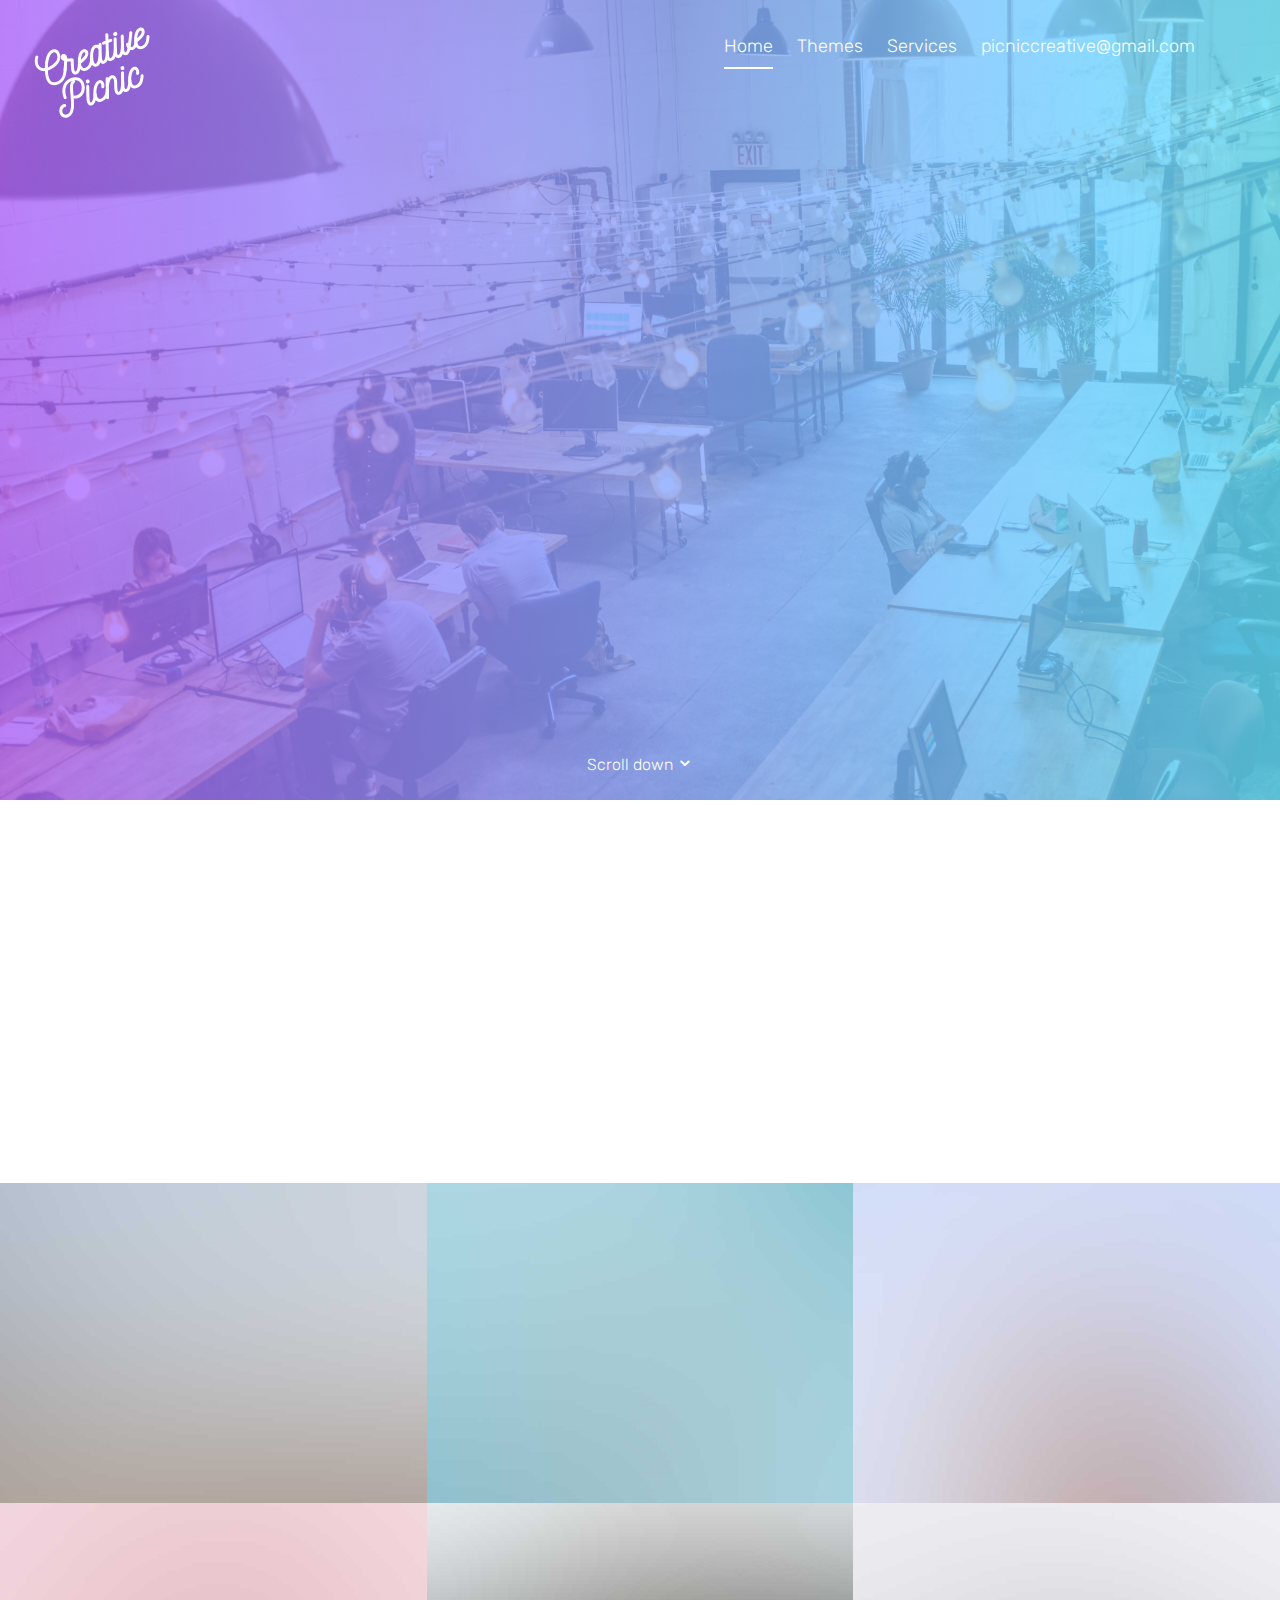
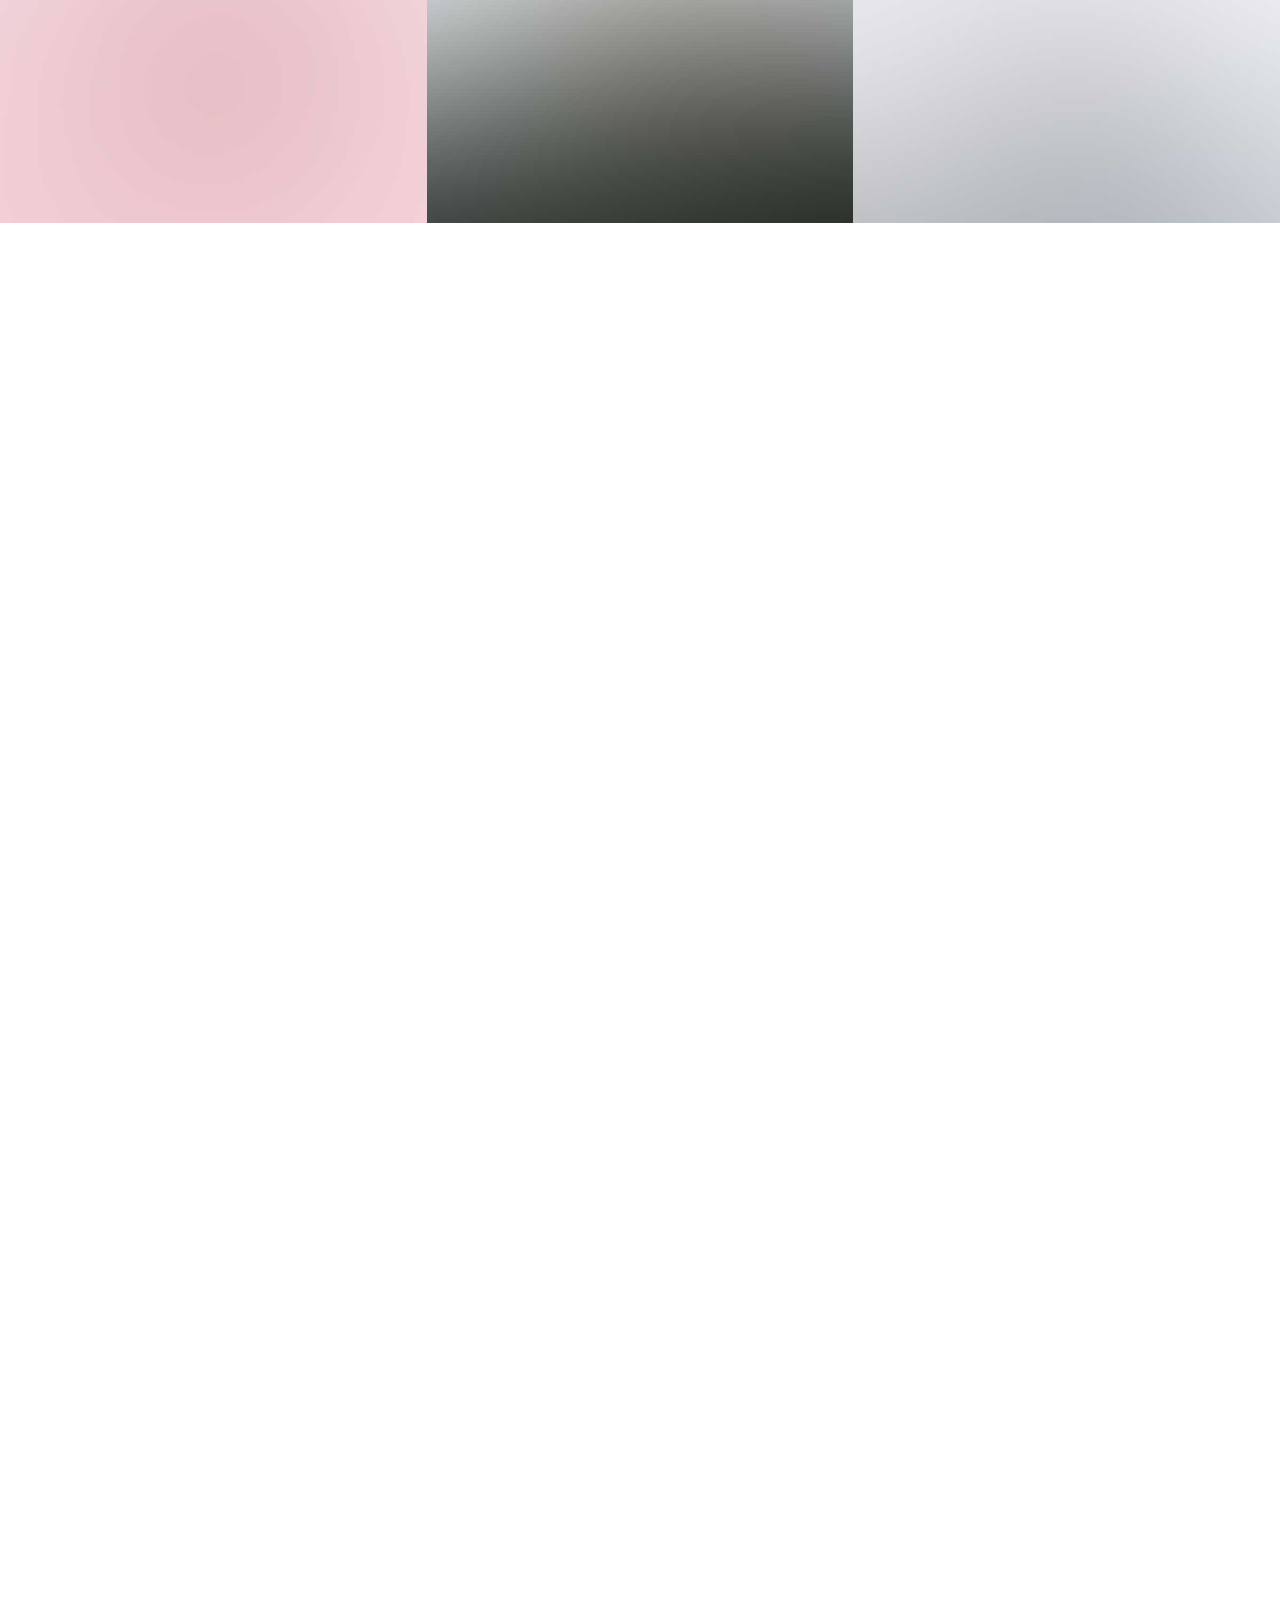
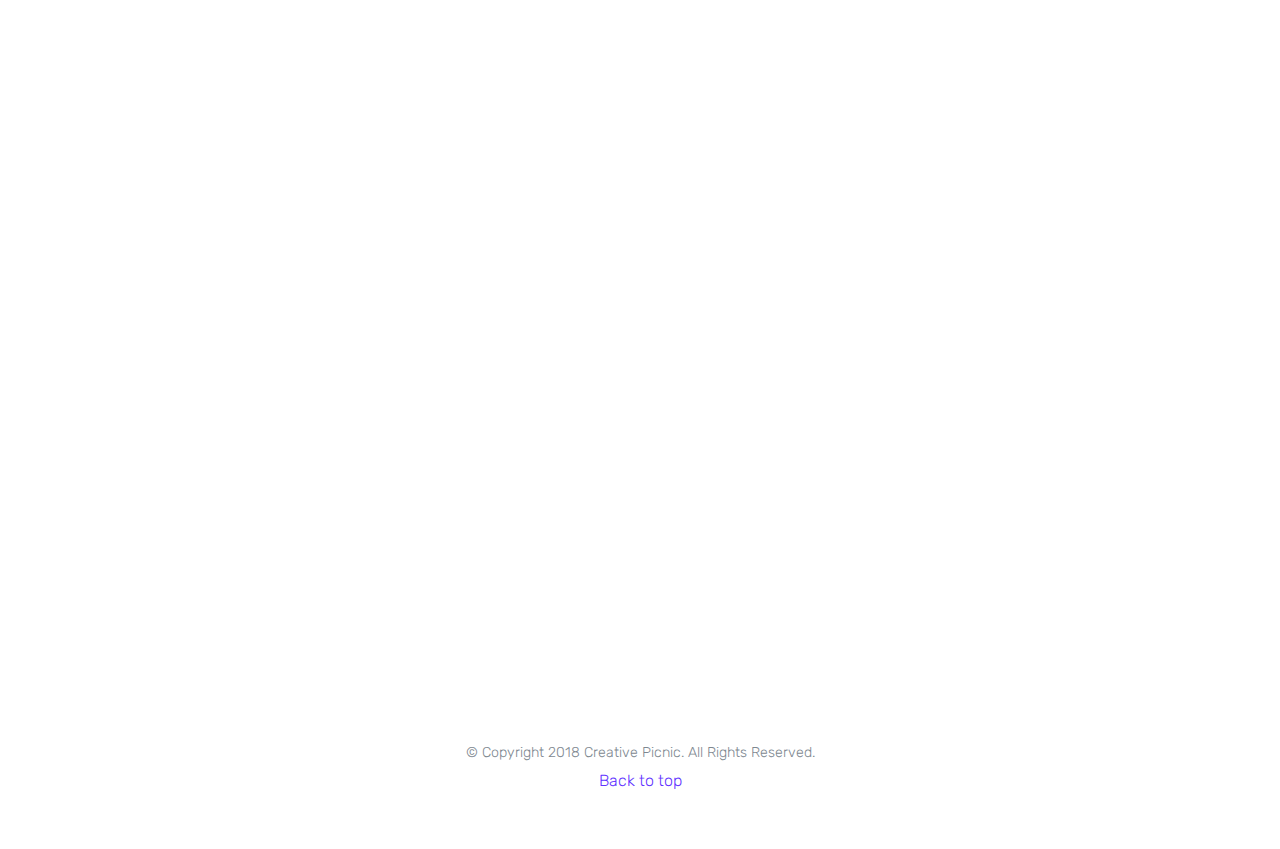
==== index.html @ 7e9cdcc3 "Creative Picnic" ====
<!DOCTYPE html>
<html lang="en">
  <head>
    <meta charset="utf-8">
    <meta name="viewport" content="width=device-width, initial-scale=1">
    <title>Creative Picnic</title>
    <meta name="description" content="Free Bootstrap Theme by uicookies.com">
    <meta name="keywords" content="free website templates, free bootstrap themes, free template, free bootstrap, free website template">
    
    <link href="https://fonts.googleapis.com/css?family=Rubik:300,400,500" rel="stylesheet"> 
    <link rel="stylesheet" href="css/styles-merged.css">
    <link rel="stylesheet" href="css/style.css">
    <link rel="stylesheet" href="css/custom.css">

    <!--[if lt IE 9]>
      <script src="js/vendor/html5shiv.min.js"></script>
      <script src="js/vendor/respond.min.js"></script>
    <![endif]-->
  </head>
  <body>

  <!-- START: header -->
  <header role="banner" class="probootstrap-header">
    <div class="container-fluid">
        <a href="index.html"><img src="img/CreativePicnic.svg" alt="Creative Picnic Logo" class="logo"></a>
        
        <a href="#" class="probootstrap-burger-menu visible-xs" ><i>Menu</i></a>
        <div class="mobile-menu-overlay"></div>

        <nav role="navigation" class="probootstrap-nav hidden-xs">
          <ul class="probootstrap-main-nav">
            <li class="active"><a href="index.html">Home</a></li>
            <li><a href="index.html#next-section">Themes</a></li>
            <li><a href="index.html#services">Services</a></li>
            <li><a href="index.html#contact">picniccreative@gmail.com</a></li>
          </ul>
          <div class="extra-text visible-xs">
            <a href="#" class="probootstrap-burger-menu"><i>Menu</i></a>
            <!--<h5>Social</h5>
            <ul class="social-buttons">
              <li><a href="#"><i class="icon-twitter"></i></a></li>
              <li><a href="#"><i class="icon-facebook"></i></a></li>
              <li><a href="#"><i class="icon-instagram2"></i></a></li>
            </ul>-->
            <p><small>&copy; Copyright 2018 Creative Picnic. All Rights Reserved.</small></p>
          </div>
        </nav>
    </div>
  </header>
  <!-- END: header -->
  
  <!-- START: section -->
  <section class="probootstrap-intro" style="background-image: url(img/hero_bg_2.jpg);" data-stellar-background-ratio="0.5">
    <div class="container-fluid">
      <div class="row">
        <div class="col-md-7 probootstrap-intro-text">
          <h1 class="probootstrap-animate">Super affordable and modern websites starting at $300!</h1>
          <div class="probootstrap-subtitle probootstrap-animate">
            <h2>Just choose your theme, send us the words and images you would like to use and we will have your website ready to be hosted in 48 hours.</h2>
          </div>
        </div>
      </div>
    </div>
    <a class="probootstrap-scroll-down js-next" href="#next-section">Scroll down <i class="icon-chevron-down"></i></a>
  </section>
  <!-- END: section -->
  

  <section id="next-section">
    <div class="container-fluid">
      <div class="row">
        <div class="col-md-8 col-md-offset-2 section-heading mb100 mt100 text-center probootstrap-animate">
          <h2>Choose from these themes and many, many more!</h2>
          <p class="lead">If nothing here does the trick, let us know and we will find the solution that works best for your business! If you require an e-commerce website, we can do that too! Prices start at $1000.</p>
        </div>
      </div>
      <div class="row probootstrap-gutter0">
        <div class="col-md-4 col-sm-6">
          <a href="portfolio-single.html" class="probootstrap-hover-overlay">
            <img src="img/img_1.jpg" alt="Image" class="img-responsive">
            <div class="probootstrap-text-overlay">
              <h3>Beautiful Office</h3>
              <p>Website, Photography</p>
            </div>
          </a>
        </div>
        <div class="col-md-4 col-sm-6">
          <a href="portfolio-single.html" class="probootstrap-hover-overlay">
            <img src="img/img_2.jpg" alt="Free Bootstrap Template by uicookies.com" class="img-responsive">
            <div class="probootstrap-text-overlay">
              <h3>Drawning In The Blue Water</h3>
              <p>Website, Photography</p>
            </div>
          </a>
        </div>
        <div class="col-md-4 col-sm-6">
          <a href="portfolio-single.html" class="probootstrap-hover-overlay">
            <img src="img/img_3.jpg" alt="Free Bootstrap Template by uicookies.com" class="img-responsive">
            <div class="probootstrap-text-overlay">
              <h3>Prominent Building</h3>
              <p>Website, Photography</p>
            </div>
          </a>
        </div>
        <div class="col-md-4 col-sm-6">
          <a href="portfolio-single.html" class="probootstrap-hover-overlay">
            <img src="img/img_4.jpg" alt="Free Bootstrap Template by uicookies.com" class="img-responsive">
            <div class="probootstrap-text-overlay">
              <h3>Pink Lips</h3>
              <p>Website, Photography</p>
            </div>
          </a>
        </div>
        <div class="col-md-4 col-sm-6">
          <a href="portfolio-single.html" class="probootstrap-hover-overlay">
            <img src="img/img_5.jpg" alt="Free Bootstrap Template by uicookies.com" class="img-responsive">
            <div class="probootstrap-text-overlay">
              <h3>House With Orange Window</h3>
              <p>Website, Photography</p>
            </div>
          </a>
        </div>
        <div class="col-md-4 col-sm-6">
          <a href="portfolio-single.html" class="probootstrap-hover-overlay">
            <img src="img/img_6.jpg" alt="Free Bootstrap Template by uicookies.com" class="img-responsive">
            <div class="probootstrap-text-overlay">
              <h3>Explorer Guy In The East</h3>
              <p>Website, Photography</p>
            </div>
          </a>
        </div>
        
      </div>
    </div>
  </section>

  <!-- START: section -->
  <section class="probootstrap-section" id="services">
    <div class="container">
      <div class="row">
        <div class="col-lg-12 col-md-12 mb70 section-heading probootstrap-animate">
          <h2>Our Services</h2>
          <p class="lead">At your service are a professional web designer, marketing expert and code developer. Combined we can build anything you need! Our goal is to make the process of getting your startup or existing business online as simple as possible. By working with a designer, we also make sure that everything we make looks good, and functions well! </p>
          <p class="lead">If you need help with your brand, copywriting, stock photography or hosting we can do that too!</p>
          <p class="lead">Here are some packages we offer:</p>
        </div>
      </div>
      <div class="row mb70">
        <div class="col-md-4 probootstrap-animate">
          <div class="probootstrap-box">
              <div class="icon text-center"><i class="icon-tools2"></i></div>
              <h3>Branding</h3>
              <p>We can make you an effective, custom brand identity which you can use anywhere from your website, to print materials. Your brand identity will include a logo, ideal font usage and an engaging colour palette. We can also source on brand stock photos.</p>
              <ul class="text-left with-icon colored">
                <li><i class="icon-radio-checked"></i> <span>Custom Logo</span></li>
                <li><i class="icon-radio-checked"></i> <span>Suitable Font</span></li>
                <li><i class="icon-radio-checked"></i> <span>Sourced Photography</span></li>
              </ul>
          </div>
        </div>
        <div class="col-md-4 probootstrap-animate">
          <div class="probootstrap-box">
              <div class="icon text-center"><i class="icon-desktop"></i></div>
              <h3>Marketing</h3>
              <p>Struggling with what to write to sell your business? We can help! We have an excellent copywriter who will fill in the blanks for you! Just give us a direction, and we will craft SEO friendly, engaging copy that will draw your customers in and grow your business!</p>
              <ul class="text-left with-icon colored">
                <li><i class="icon-radio-checked"></i> <span>Slogans and Catchphrases</span></li>
                <li><i class="icon-radio-checked"></i> <span>Engaging Copy</span></li>
                <li><i class="icon-radio-checked"></i> <span>SEO Friendly</span></li>
              </ul>
          </div>
        </div>
        <div class="col-md-4 probootstrap-animate">
          <div class="probootstrap-box">
              <div class="icon text-center"><i class="icon-lightbulb"></i></div>
              <h3>Social Media</h3>
              <p>The secret to growing your social media presence is consistency. Our package offers a custom number of on brand posts to be used to sell your business and showcase your new website and brand! This package compliments our web and branding packages.</p>
              <ul class="text-left with-icon colored">
                <li><i class="icon-radio-checked"></i> <span>Highly Customizable</span></li>
                <li><i class="icon-radio-checked"></i> <span>Promote Your Business</span></li>
                <li><i class="icon-radio-checked"></i> <span>Account Creation</span></li>
              </ul>
          </div>
        </div>
      </div>
       <div class="row">
        <div class="col-md-10 col-md-offset-1 section-heading mb50 probootstrap-animate">
          <h2>Now what about hosting? </h2>
          <p>In order to put your new website on the internet you need a domain and a host. Your domain is your web address ie. www.fernslandscaping.com. Your host is where your website is parked, ready to be accessed by visitors. <br><br>To keep our prices cheap, we don't offer hosting. Luckily there are tons of cheap options available! Let us know if you need help acquiring a host and we will send you our list of top secret* super cheap hosts! If you don't already have a domain, we can help you get one for around $20/year.<br><br>*just kidding, their not so secret</p>
        </div>
      </div>
       <div class="row">
        <div class="col-md-8 col-md-offset-2 section-heading mb50 mt50 text-center probootstrap-animate" id="contact">
          <h2>Get Started Today!</h2>
          <p class="lead">Email us now and one of our gurus will get back to you to get started on your new web presence today!</p>
        </div>
      </div>
      <div class="row">
        <div class="col-md-4 col-md-offset-4 probootstrap-animate">
          <p class="text-center">
            <a href="#" class="btn btn-primary btn-md btn-block" role="button">picniccreative@gmail.com</a>
          </p>
        </div>
      </div>
    </div>
  </section>
  <!-- END: section -->

  <!-- START: section -->
  <!--<section class="probootstrap-section probootstrap-section-dark">
    <div class="container">
      <div class="row">
        <div class="col-md-8 col-md-offset-2 section-heading mb50 text-center probootstrap-animate">
          <h2>More Benefits</h2>
          <p class="lead">A small river named Duden flows by their place and supplies it with the necessary regelialia. It is a paradisematic country, in which roasted parts of sentences fly into your mouth.</p>
        </div>
      </div>
      <div class="row">
        <div class="col-md-4 col-sm-6 col-xs-12 probootstrap-animate">
          <h3 class="heading-with-icon"><i class="icon-heart2"></i> <span>We bring emotion</span></h3>
          <p>Far far away, behind the word mountains, far from the countries Vokalia and Consonantia, there live the blind texts. Separated they live in Bookmarksgrove right at the coast of the Semantics, a large language ocean.</p>
          <p><a href="#" class="link-with-icon">Learn More <i class=" icon-chevron-right"></i></a></p>
        </div>
        <div class="col-md-4 col-sm-6 col-xs-12 probootstrap-animate">
          <h3 class="heading-with-icon"><i class="icon-rocket"></i> <span>We guide companies</span></h3>
          <p>Far far away, behind the word mountains, far from the countries Vokalia and Consonantia, there live the blind texts. Separated they live in Bookmarksgrove right at the coast of the Semantics, a large language ocean.</p>
          <p><a href="#" class="link-with-icon">Learn More <i class=" icon-chevron-right"></i></a></p>
        </div>
        <div class="clearfix visible-sm-block"></div>
        <div class="col-md-4 col-sm-6 col-xs-12 probootstrap-animate">
          <h3 class="heading-with-icon"><i class="icon-image"></i> <span>We design extraordinary</span></h3>
          <p>Far far away, behind the word mountains, far from the countries Vokalia and Consonantia, there live the blind texts. Separated they live in Bookmarksgrove right at the coast of the Semantics, a large language ocean.</p>
          <p><a href="#" class="link-with-icon">Learn More <i class=" icon-chevron-right"></i></a></p>
        </div>
        <div class="clearfix visible-md-block"></div>
        <div class="col-md-4 col-sm-6 col-xs-12 probootstrap-animate">
          <h3 class="heading-with-icon"><i class="icon-briefcase"></i> <span>We bring emotion</span></h3>
          <p>Far far away, behind the word mountains, far from the countries Vokalia and Consonantia, there live the blind texts. Separated they live in Bookmarksgrove right at the coast of the Semantics, a large language ocean.</p>
          <p><a href="#" class="link-with-icon">Learn More <i class=" icon-chevron-right"></i></a></p>
        </div>
        <div class="clearfix visible-sm-block"></div>
        <div class="col-md-4 col-sm-6 col-xs-12 probootstrap-animate">
          <h3 class="heading-with-icon"><i class="icon-chat"></i> <span>We guide companies</span></h3>
          <p>Far far away, behind the word mountains, far from the countries Vokalia and Consonantia, there live the blind texts. Separated they live in Bookmarksgrove right at the coast of the Semantics, a large language ocean.</p>
          <p><a href="#" class="link-with-icon">Learn More <i class=" icon-chevron-right"></i></a></p>
        </div>
        <div class="col-md-4 col-sm-6 col-xs-12 probootstrap-animate">
          <h3 class="heading-with-icon"><i class="icon-colours"></i> <span>We design extraordinary</span></h3>
          <p>Far far away, behind the word mountains, far from the countries Vokalia and Consonantia, there live the blind texts. Separated they live in Bookmarksgrove right at the coast of the Semantics, a large language ocean.</p>
          <p><a href="#" class="link-with-icon">Learn More <i class=" icon-chevron-right"></i></a></p>
        </div>
        <div class="clearfix visible-sm-block"></div>
      </div>
    </div>
  </section>-->
  <!-- END: section -->
 
  <!-- START: footer -->
  <footer role="contentinfo" class="probootstrap-footer">
    <div class="container">
      <div class="row mt40">
        <div class="col-md-12 text-center">
          <p>
            <small>&copy; Copyright 2018 Creative Picnic. All Rights Reserved.</small><br>
            <a href="#" class="js-backtotop">Back to top</a>
          </p>
        </div>
      </div>
    </div>
  </footer>
  <!-- END: footer -->

  <script src="js/scripts.min.js"></script>
  <script src="js/main.min.js"></script>
  <script src="js/custom.js"></script>

  </body>
</html>
---- css/style.css ----
/*!==============================
 * Theme Name: Format
 * Theme URL: https://probootstrap.com/format-free-website-template-using-bootstrap-for-portfolio
 * Author: ProBootstrap.com
 * Author URL: https://probootstrap.com
 * License: Released for free under the Creative Commons Attribution 3.0 license (probootstrap.com/license)
 */
@font-face {
  font-family: 'icomoon';
  src: url("../fonts/icomoon/icomoon.eot?1z9v6x");
  src: url("../fonts/icomoon/icomoon.eot?1z9v6x#iefix") format("embedded-opentype"), url("../fonts/icomoon/icomoon.ttf?1z9v6x") format("truetype"), url("../fonts/icomoon/icomoon.woff?1z9v6x") format("woff"), url("../fonts/icomoon/icomoon.svg?1z9v6x#icomoon") format("svg");
  font-weight: normal;
  font-style: normal;
}

html {
  overflow-x: hidden;
  font-size: 1em;
}

body {
  background: #ffffff;
  font-size: 16px;
  font-weight: 300;
  font-family: "Rubik", sans-serif;
  line-height: 1.8;
  color: #7e8890;
}

::-moz-selection {
  background: #000000;
  color: #ffffff;
}

::selection {
  background: #000000;
  color: #ffffff;
}

::-moz-selection {
  background: #000000;
  color: #ffffff;
}

h1, h2, .heading-with-icon, h3, h4, .probootstrap-product-tour h5 {
  color: #374252;
  font-family: "Rubik", sans-serif;
  margin: 1.414em 0 0.5em;
  font-weight: inherit;
  line-height: 1.2;
}

h1 {
  margin-top: 0;
  font-size: 1.602em;
}

h2, .heading-with-icon {
  font-size: 1.424em;
}

h3 {
  font-size: 1.266em;
}

h4, .probootstrap-product-tour h5 {
  font-size: 1.125em;
}

small, .font_small {
  font-size: 0.889em;
}

p, ul, ol {
  margin-bottom: 1.3em;
}

a {
  -webkit-transition: .3s all;
  transition: .3s all;
  color: #6233ff;
}

a:hover, a:focus, a:active {
  color: black;
  text-decoration: none;
}

.probootstrap-header {
  padding-top: 30px;
  width: 100%;
  z-index: 4;
  position: absolute;
}

.probootstrap-feature-first {
  position: relative;
  background: #ecedee;
}

.probootstrap-logo {
  float: left;
  color: #ffffff;
  padding-left: 60px;
  font-size: 20px;
  display: block;
  text-transform: uppercase;
  font-weight: 500;
}

.probootstrap-logo:hover, .probootstrap-logo:focus, .probootstrap-logo:active {
  color: #ffffff;
}

@media screen and (max-width: 768px) {
  .probootstrap-logo {
    padding-left: 0px;
  }
}

.probootstrap-nav {
  padding-right: 60px;
  float: right;
}

.probootstrap-mobile-menu-active .probootstrap-nav {
  position: fixed;
  display: block !important;
  overflow-y: auto;
  top: 0;
  right: 0;
  bottom: 0;
  padding-right: 0;
  z-index: 9991100;
  height: 100vh;
  width: 300px;
  background: #000000;
  padding: 40px;
  -webkit-transition: .3s all ease-out;
  transition: .3s all ease-out;
  -webkit-transform: translateX(300px);
  transform: translateX(300px);
}

.probootstrap-mobile-menu-active .probootstrap-nav .extra-text {
  display: block;
  float: left;
  clear: both;
  margin-top: 30px;
  color: #ffffff;
}

.probootstrap-mobile-menu-active .probootstrap-nav .extra-text .social-buttons {
  padding: 0;
  margin: 0 0 20px 0;
}

.probootstrap-mobile-menu-active .probootstrap-nav .extra-text .social-buttons li {
  display: inline-block;
  *display: inline;
  zoom: 1;
  padding: 0;
  margin: 0;
}

.probootstrap-mobile-menu-active .probootstrap-nav .extra-text .social-buttons li a {
  color: #ffffff;
  padding: 10px;
}

.probootstrap-mobile-menu-active .probootstrap-nav .extra-text .social-buttons li:first-child a {
  padding-left: 0;
}

.probootstrap-mobile-menu-active .probootstrap-nav .extra-text h5 {
  text-transform: uppercase;
  letter-spacing: .1em;
  color: rgba(255, 255, 255, 0.5);
}

.probootstrap-mobile-menu-active.show .probootstrap-nav {
  -webkit-transform: translateX(0px);
  transform: translateX(0px);
}

.probootstrap-main-nav {
  float: right;
  margin: 0;
  padding: 0;
}

.probootstrap-mobile-menu-active .probootstrap-main-nav {
  float: left;
  margin-top: 40px;
  width: 100%;
}

.probootstrap-main-nav li {
  margin: 0;
  padding: 0 10px;
  list-style: none;
  display: inline;
  font-size: 18px;
}

.probootstrap-mobile-menu-active .probootstrap-main-nav li {
  margin-bottom: 10px;
  display: block;
}

.probootstrap-main-nav li a {
  padding: 10px 0;
  color: #ffffff;
  border-bottom: 2px solid transparent;
}

.probootstrap-mobile-menu-active .probootstrap-main-nav li a {
  margin-bottom: 10px;
  padding: 5px 0;
  display: block;
}

.probootstrap-main-nav li a:hover {
  border-bottom: 2px solid #ffffff;
}

.probootstrap-main-nav li.probootstrap-cta {
  margin-left: 20px;
}

.probootstrap-main-nav li.probootstrap-cta a {
  border: 2px solid #ffffff;
  padding-right: 20px;
  padding-left: 20px;
  border-radius: 4px;
}

.probootstrap-main-nav li.probootstrap-cta a:hover {
  background: #ffffff;
  color: #6233ff;
}

.probootstrap-mobile-menu-active .probootstrap-main-nav li.probootstrap-cta {
  margin-left: 0px;
  margin-top: 20px;
}

.probootstrap-mobile-menu-active .probootstrap-main-nav li.probootstrap-cta a {
  padding-top: 2px;
  padding-bottom: 2px;
}

.probootstrap-main-nav li.active a {
  border-bottom: 2px solid #ffffff;
}

.probootstrap-main-nav li.active a:hover {
  border-bottom: 2px solid #ffffff;
}

.probootstrap-mobile-menu-active .probootstrap-main-nav li {
  display: block;
}

.mobile-menu-overlay {
  z-index: 1099;
  position: fixed;
  top: 0;
  bottom: 0;
  left: 0;
  right: 0;
  width: 100vw;
  height: 100vh;
  background: rgba(0, 0, 0, 0.3);
  opacity: 0;
  visibility: hidden;
  -webkit-transition: .3s all ease-out;
  transition: .3s all ease-out;
}

.probootstrap-mobile-menu-active.show .mobile-menu-overlay {
  opacity: 1;
  visibility: visible;
}

.probootstrap-intro {
  background-size: cover;
  background-repeat: no-repeat;
  position: relative;
  top: 0;
  height: 800px;
  overflow: hidden;
}

.probootstrap-intro .probootstrap-scroll-down {
  position: absolute;
  z-index: 1;
  left: 50%;
  -webkit-transform: translateX(-50%);
  transform: translateX(-50%);
  -webkit-transition: .9s all ease-out;
  transition: .9s all ease-out;
  bottom: 20px;
  color: #ffffff;
  opacity: 1;
  visibility: visible;
}

.probootstrap-intro .probootstrap-scroll-down.probootstrap-sleep {
  bottom: -50px;
  opacity: 0;
  visibility: hidden;
}

.probootstrap-intro .probootstrap-intro-text {
  margin-top: 200px;
  padding-left: 60px;
  padding-right: 60px;
}

@media screen and (max-width: 768px) {
  .probootstrap-intro .probootstrap-intro-text {
    height: inherit !important;
    margin-top: inherit !important;
    padding-left: 15px;
    padding-right: 15px;
  }
}

@media screen and (max-width: 768px) {
  .probootstrap-intro {
    height: inherit !important;
    padding-top: 7em;
    padding-bottom: 7em;
  }
}

.probootstrap-intro:before {
  z-index: 1;
  position: absolute;
  top: 0;
  left: 0;
  right: 0;
  bottom: 0;
  content: "";
  background: #B066FE;
  background: -webkit-gradient(left top, right top, color-stop(0%, #B066FE), color-stop(100%, #63E2FF));
  background: -webkit-gradient(linear, left top, right top, from(#B066FE), to(#63E2FF));
  background: linear-gradient(to right, #B066FE 0%, #63E2FF 100%);
  filter: progid:DXImageTransform.Microsoft.gradient( startColorstr=$firstcolor, endColorstr=$secondcolor, GradientType=1 );
  opacity: .8;
}

.probootstrap-intro > .container-fluid, .probootstrap-intro > .container {
  position: relative;
  z-index: 3;
}

@media screen and (max-width: 768px) {
  .probootstrap-intro {
    padding: 7em 0 7em 0;
  }
}

.probootstrap-intro h1 {
  font-size: 67px;
  color: #ffffff;
  font-weight: 300;
  line-height: 1.15;
}

@media screen and (max-width: 768px) {
  .probootstrap-intro h1 {
    font-size: 36px;
  }
}

.probootstrap-intro .probootstrap-subtitle {
  max-width: 700px;
}

.probootstrap-intro .probootstrap-subtitle h2, .probootstrap-intro .probootstrap-subtitle .heading-with-icon {
  line-height: 1.55;
  color: rgba(255, 255, 255, 0.9);
  font-weight: 300;
}

.probootstrap-intro .probootstrap-subtitle h2 a, .probootstrap-intro .probootstrap-subtitle .heading-with-icon a {
  color: white;
}

.probootstrap-intro .probootstrap-subtitle h2 a:hover, .probootstrap-intro .probootstrap-subtitle .heading-with-icon a:hover {
  color: rgba(255, 255, 255, 0.7);
}

.probootstrap-intro .watch-intro {
  font-size: 23px;
  font-weight: 300;
  color: #ffffff;
}

.probootstrap-intro .watch-intro a {
  color: #ffffff;
}

.probootstrap-intro .watch-intro a i {
  position: relative;
  top: 2px;
  -webkit-transition: .3s all;
  transition: .3s all;
}

.probootstrap-intro .watch-intro a:hover i {
  margin-left: 20px;
}

.probootstrap-burger-menu {
  display: inline-block;
  width: 18px;
  height: 18px;
  cursor: pointer;
  text-decoration: none;
  position: relative;
}

.probootstrap-burger-menu i {
  position: relative;
  display: inline-block;
  width: 18px;
  height: 2px;
  color: #ffffff;
  font: bold 14px/.4 Helvetica, arial;
  text-transform: uppercase;
  text-indent: -55px;
  background: #ffffff;
  -webkit-transition: all .2s ease-out;
  transition: all .2s ease-out;
}

.probootstrap-burger-menu i::before, .probootstrap-burger-menu i::after {
  content: '';
  width: 18px;
  height: 2px;
  background: #ffffff;
  position: absolute;
  left: 0;
  -webkit-transition: all .2s ease-out;
  transition: all .2s ease-out;
}

.probootstrap-burger-menu i::before {
  top: -7px;
}

.probootstrap-burger-menu i::after {
  bottom: -7px;
}

.probootstrap-burger-menu:hover i::before {
  top: -10px;
}

.probootstrap-burger-menu:hover i::after {
  bottom: -10px;
}

.probootstrap-burger-menu.active i {
  background: transparent;
}

.probootstrap-burger-menu.active i::before {
  top: 0;
  -webkit-transform: rotateZ(45deg);
  transform: rotateZ(45deg);
}

.probootstrap-burger-menu.active i::after {
  bottom: 0;
  -webkit-transform: rotateZ(-45deg);
  transform: rotateZ(-45deg);
}

.probootstrap-burger-menu {
  position: absolute;
  top: 30px;
  right: 20px;
}

.btn {
  border: none;
  border-radius: 4px;
  padding-top: 10px;
  padding-bottom: 10px;
  padding-left: 30px;
  padding-right: 30px;
  font-size: 18px;
}

.btn:active {
  -webkit-transition: .2s all;
  transition: .2s all;
  -webkit-transform: scale(0.95);
  transform: scale(0.95);
  -webkit-box-shadow: none;
  box-shadow: none;
}

.btn.btn-lg {
  line-height: 1.5;
  padding-top: 20px;
  padding-bottom: 20px;
}

.btn.btn-primary {
  border: 1px solid #6233ff;
  background: #6233ff;
  color: #ffffff;
}

.btn.btn-primary:hover, .btn.btn-primary:active, .btn.btn-primary:focus {
  background: #191970;
  color: #ffffff;
  border: 1px solid #191970;
}

.btn.btn-primary:focus, .btn.btn-primary:active {
  outline: none;
  border: 1px solid #000000;
}

.btn.btn-ghost {
  background: transparent;
  border: 1px solid #6233ff;
  color: #6233ff;
}

.btn.btn-ghost:hover {
  background: #6233ff;
  color: #6233ff;
}

.btn.btn-ghost:focus, .btn.btn-ghost:active {
  outline: none;
  background: transparent;
  color: #6233ff;
  border: 1px solid #6233ff;
}

.btn.btn-ghost.btn-ghost-white {
  background: transparent;
  border: 1px solid #ffffff;
  color: #ffffff;
}

.btn.btn-ghost.btn-ghost-white:hover {
  background: #ffffff;
  color: #6233ff;
}

.btn.btn-ghost.btn-ghost-white:focus, .btn.btn-ghost.btn-ghost-white:active {
  outline: none;
  background: #ffffff;
  color: #6233ff;
  border: 1px solid #ffffff;
}

.btn.btn-black {
  background: #000000;
  color: #ffffff;
  border: 1px solid #000000;
}

.btn.btn-black:hover {
  background: #000000;
  color: #ffffff;
  border: 1px solid #000000;
}

.btn.btn-black:focus, .btn.btn-black:active {
  outline: none;
  background: #000000;
  color: #ffffff;
  border: 1px solid #000000;
}

.probootstrap-section {
  padding: 7em 0 7em 0;
  position: relative;
  z-index: 2;
}

.probootstrap-section.probootstrap-section-sm {
  padding: 3em 0;
}

.probootstrap-section.probootstrap-border-top {
  border-top: 1px solid rgba(0, 0, 0, 0.1);
}

.probootstrap-section.probootstrap-border-bottom {
  border-bottom: 1px solid rgba(0, 0, 0, 0.1);
}

.probootstrap-section > .container.probootstrap-border-top {
  padding-top: 50px;
  border-top: 1px solid rgba(0, 0, 0, 0.1);
}

.probootstrap-section.probootstrap-section-colored, .probootstrap-section.probootstrap-section-dark {
  background: #B066FE;
  background: #63E2FF;
  background: -webkit-gradient(left top, right top, color-stop(0%, #63E2FF), color-stop(100%, #B066FE));
  background: -webkit-gradient(linear, left top, right top, from(#63E2FF), to(#B066FE));
  background: linear-gradient(to right, #63E2FF 0%, #B066FE 100%);
  filter: progid:DXImageTransform.Microsoft.gradient( startColorstr=$firstcolor, endColorstr=$secondcolor, GradientType=1 );
}

.probootstrap-section.probootstrap-section-colored .section-heading h2, .probootstrap-section.probootstrap-section-colored .section-heading .heading-with-icon, .probootstrap-section.probootstrap-section-dark .section-heading h2, .probootstrap-section.probootstrap-section-dark .section-heading .heading-with-icon {
  color: white;
}

.probootstrap-section.probootstrap-section-colored .section-heading p, .probootstrap-section.probootstrap-section-dark .section-heading p {
  color: rgba(255, 255, 255, 0.6);
}

.probootstrap-section.probootstrap-section-colored .heading-with-icon, .probootstrap-section.probootstrap-section-dark .heading-with-icon {
  color: #6233ff;
}

.probootstrap-section.probootstrap-section-colored .heading-with-icon i, .probootstrap-section.probootstrap-section-dark .heading-with-icon i {
  color: #6233ff;
}

.probootstrap-section.probootstrap-section-colored p, .probootstrap-section.probootstrap-section-dark p {
  color: white;
}

.probootstrap-section.probootstrap-section-dark {
  background: whitesmoke;
  color: black;
}

.probootstrap-section.probootstrap-section-dark .section-heading h2, .probootstrap-section.probootstrap-section-dark .section-heading .heading-with-icon {
  color: black;
}

.probootstrap-section.probootstrap-section-dark .section-heading p {
  color: rgba(0, 0, 0, 0.6);
}

.probootstrap-section.probootstrap-section-dark p {
  color: rgba(0, 0, 0, 0.6);
}

.probootstrap-section.probootstrap-bg-white {
  background: #ffffff;
}

@media screen and (max-width: 768px) {
  .probootstrap-section {
    padding: 3em 0;
  }
}

.probootstrap-section.probootstrap-bg {
  background-size: cover;
  background-repeat: no-repeat;
}

.probootstrap-section.probootstrap-bg:before {
  position: absolute;
  content: "";
  background: rgba(0, 0, 0, 0.4);
  top: 0;
  left: 0;
  right: 0;
  bottom: 0;
}

.probootstrap-product-tour h5 {
  color: #6233ff;
  margin-bottom: 0;
}

.probootstrap-half {
  display: -webkit-box;
  display: -ms-flexbox;
  display: flex;
  -ms-flex-wrap: wrap;
  flex-wrap: wrap;
}

.probootstrap-half .image, .probootstrap-half .text {
  width: 50%;
}

.probootstrap-half .image {
  overflow: hidden;
  position: relative;
}

@media screen and (max-width: 1000px) {
  .probootstrap-half .image {
    width: 100%;
    height: 200px;
  }
}

.probootstrap-half .image .image-bg {
  position: absolute;
  left: 50%;
  top: 50%;
  -webkit-transform: translateY(-50%) translateX(-50%);
  transform: translateY(-50%) translateX(-50%);
}

.probootstrap-half .image .image-bg img {
  min-width: 100%;
  min-height: 100%;
}

.probootstrap-half .text {
  padding: 100px;
  background: #1a1919;
}

@media screen and (max-width: 1000px) {
  .probootstrap-half .text {
    width: 100%;
    padding: 30px 15px;
    float: left;
  }
}

.probootstrap-half .text h3 {
  color: #ffffff;
  line-height: 30px;
  font-size: 30px;
  margin-bottom: 30px;
  text-transform: uppercase;
  font-weight: 700;
}

@media screen and (max-width: 768px) {
  .probootstrap-half .text h3 {
    font-size: 24px;
    line-height: 24px;
  }
}

.probootstrap-half .text p {
  font-size: 18px;
  color: rgba(255, 255, 255, 0.5);
  line-height: 1.5;
}

.section-heading h2, .section-heading .heading-with-icon {
  font-size: 2.074em;
  font-weight: 300;
}

.lead {
  font-size: 1.125em;
  line-height: 1.65;
}

.probootstrap-footer {
  padding: 7em 0 2em 0;
  background: #ffffff;
  position: relative;
}

@media screen and (max-width: 768px) {
  .probootstrap-footer {
    padding: 3em 0;
  }
}

.probootstrap-footer .probootstrap-copyright {
  padding: 3em 0;
  margin-top: 20px;
  background: #1a1919;
}

@media screen and (max-width: 768px) {
  .probootstrap-footer .probootstrap-copyright {
    margin-top: 0px;
  }
}

.probootstrap-footer .probootstrap-copyright p {
  line-height: 20px;
}

.probootstrap-footer .probootstrap-copyright p .icon {
  position: relative;
  top: 2px;
}

.probootstrap-footer .probootstrap-copyright p:last-child {
  margin-bottom: 0;
}

.probootstrap-footer .probootstrap-footer-widget {
  float: left;
  width: 100%;
  margin-bottom: 30px;
}

.probootstrap-footer .probootstrap-footer-widget h3 {
  margin-bottom: 30px;
}

.probootstrap-footer .probootstrap-back-to-top {
  text-align: right;
}

@media screen and (max-width: 768px) {
  .probootstrap-footer .probootstrap-back-to-top {
    text-align: left;
    margin-top: 30px;
  }
}

.probootstrap-hover-overlay {
  position: relative;
  display: block;
  overflow: hidden;
  -webkit-transition: .7s all ease-out;
  transition: .7s all ease-out;
}

.probootstrap-hover-overlay img {
  position: relative;
  z-index: 1;
  -webkit-transition: .3s all ease-out;
  transition: .3s all ease-out;
}

.probootstrap-hover-overlay:before {
  -webkit-transition: .3s all ease-out;
  transition: .3s all ease-out;
  content: "";
  top: 0;
  left: 0;
  right: 0;
  bottom: 0;
  position: absolute;
  background: rgba(0, 0, 0, 0.5);
  opacity: 0;
  visibility: hidden;
  z-index: 2;
}

.probootstrap-hover-overlay .probootstrap-text-overlay {
  position: absolute;
  z-index: 20;
  left: -20px;
  bottom: 20px;
  -webkit-transition: .4s all ease-out;
  transition: .4s all ease-out;
  opacity: 0;
  visibility: hidden;
}

.probootstrap-hover-overlay .probootstrap-text-overlay h3 {
  color: #ffffff;
  margin-bottom: 0;
}

.probootstrap-hover-overlay .probootstrap-text-overlay p {
  color: rgba(255, 255, 255, 0.8);
  font-size: 12px;
}

.probootstrap-hover-overlay .probootstrap-text-overlay p:last-child {
  margin-bottom: 0;
}

.probootstrap-hover-overlay:hover:before {
  opacity: 1;
  visibility: visible;
}

.probootstrap-hover-overlay:hover .probootstrap-text-overlay {
  left: 20px;
  opacity: 1;
  visibility: visible;
}

.probootstrap-hover-overlay:hover img {
  -webkit-transform: scale(1.1);
  transform: scale(1.1);
}

.rate {
  font-size: 12px;
  color: #7bc74d !important;
}

.rate i {
  display: inline-block;
  *display: inline;
  zoom: 1;
  margin-right: 4px;
  margin-bottom: 4px;
}

.like {
  font-size: 14px;
  color: #999999 !important;
}

.probootstrap-block-image {
  background: #ffffff;
  margin-bottom: 30px;
}

.probootstrap-block-image figure img {
  max-width: 100%;
}

.probootstrap-block-image .text {
  padding: 20px;
  -webkit-box-shadow: 0px 2px 20px 0px rgba(0, 0, 0, 0.1);
  box-shadow: 0px 2px 20px 0px rgba(0, 0, 0, 0.1);
}

.probootstrap-block-image .text .date {
  display: block;
  color: #999999;
  font-size: 12px;
  letter-spacing: .2em;
  font-weight: 500;
  text-transform: uppercase;
}

.probootstrap-block-image .text h3 {
  margin: 0 0 10px 0;
  font-size: 20px;
}

.probootstrap-block-image .text h3 a {
  color: #000000;
}

.probootstrap-block-image .text h3 a:hover {
  color: #6233ff;
}

.probootstrap-block-image .text p.dark {
  color: #999999;
}

.probootstrap-block-image .text p:last-child {
  margin-bottom: 0;
}

.probootstrap-blog-list, .probootstrap-product-list {
  padding: 0;
  margin: 0;
}

.probootstrap-blog-list li, .probootstrap-product-list li {
  padding: 0;
  margin: 0;
  list-style: none;
}

.probootstrap-blog-list li a, .probootstrap-product-list li a {
  display: block;
  color: #7e8890;
}

.probootstrap-blog-list li a figure, .probootstrap-blog-list li a .text, .probootstrap-product-list li a figure, .probootstrap-product-list li a .text {
  display: table-cell;
  vertical-align: top;
}

.probootstrap-blog-list li a figure img, .probootstrap-blog-list li a .text img, .probootstrap-product-list li a figure img, .probootstrap-product-list li a .text img {
  border-radius: 4px;
}

.probootstrap-blog-list li a figure, .probootstrap-product-list li a figure {
  width: 70px;
}

.probootstrap-blog-list li a .text, .probootstrap-product-list li a .text {
  padding-left: 20px;
}

.probootstrap-blog-list li a .text h4, .probootstrap-blog-list li a .text .probootstrap-product-tour h5, .probootstrap-product-tour .probootstrap-blog-list li a .text h5, .probootstrap-product-list li a .text h4, .probootstrap-product-list li a .text .probootstrap-product-tour h5, .probootstrap-product-tour .probootstrap-product-list li a .text h5 {
  margin: 0 0 5px 0;
}

.probootstrap-blog-list li a .text p, .probootstrap-product-list li a .text p {
  line-height: 1.45;
}

.probootstrap-quote {
  padding-left: 0;
  border-left: none;
  font-size: inherit;
  font-style: italic;
}

.probootstrap-quote .probootstrap-quote-logo {
  margin-bottom: 20px;
}

.probootstrap-quote .probootstrap-quote-logo.uber {
  width: 50px;
}

.probootstrap-quote .probootstrap-quote-logo.facebook {
  width: 80px;
}

.probootstrap-quote .probootstrap-quote-logo.twitter {
  width: 25px;
}

.probootstrap-quote .probootstrap-quote-author img {
  height: 40px;
  border-radius: 50%;
  margin-right: 20px;
}

.link-with-icon {
  color: #6233ff;
}

.link-with-icon i {
  position: relative;
  top: 2px;
  opacity: 0;
  visibility: hidden;
  -webkit-transition: .3s all;
  transition: .3s all;
  left: -20px;
}

.link-with-icon:hover, .link-with-icon:focus {
  color: #ff4343;
}

.link-with-icon:hover i, .link-with-icon:focus i {
  position: relative;
  top: 2px;
  left: 0px;
  opacity: 1;
  visibility: visible;
}

.probootstrap-pricing-wrap {
  position: relative;
}

.probootstrap-pricing {
  background: #ffffff;
  float: left;
  width: 100%;
  padding: 20px;
  text-align: center;
  position: relative;
  z-index: 2;
  -webkit-box-shadow: 18px 17px 104px -24px rgba(0, 0, 0, 0.1);
  box-shadow: 18px 17px 104px -24px rgba(0, 0, 0, 0.1);
}

@media screen and (max-width: 992px) {
  .probootstrap-pricing {
    margin-top: 0 !important;
    margin-bottom: 30px;
  }
}

.probootstrap-pricing.popular {
  z-index: 10;
  margin-top: -5px;
  padding-top: 10px;
}

@media screen and (max-width: 992px) {
  .probootstrap-pricing.popular {
    margin-top: 0 !important;
  }
}

.probootstrap-pricing h3 {
  text-transform: uppercase;
  letter-spacing: .1em;
  margin-bottom: 50px;
}

.probootstrap-pricing h3 > span {
  margin-top: 10px;
  display: block;
  text-transform: none;
  letter-spacing: normal;
  color: #6233ff;
  font-size: 14px;
  text-transform: uppercase;
}

.probootstrap-pricing .probootstrap-price-wrap {
  margin-bottom: 50px;
}

.probootstrap-pricing .probootstrap-price-wrap .probootstrap-price {
  font-size: 50px;
  color: #6233ff;
  font-weight: 100;
  line-height: 1.2;
  display: block;
}

.probootstrap-pricing .probootstrap-price-wrap .probootstrap-price-per-month {
  font-size: 13px;
}

.probootstrap-pricing ul {
  padding: 0 30px;
  margin: 0 0 50px 0;
}

@media screen and (max-width: 480px) {
  .probootstrap-pricing ul {
    padding: 0 10px;
  }
}

.probootstrap-pricing ul li {
  padding: 0;
  margin: 0 0 20px 0;
  line-height: 24px;
  list-style: none;
}

.heading-with-icon {
  margin-bottom: 1.5em;
}

.heading-with-icon > i, .heading-with-icon > span {
  display: table-cell;
  vertical-align: top;
}

.heading-with-icon i {
  color: #6233ff;
  font-size: 30px;
  position: relative;
  margin-right: 20px;
  margin-bottom: 10px;
  top: 0px;
  width: 45px;
  display: inltial;
}

.probootstrap-box {
  background: #ffffff;
  padding: 2em;
  margin-bottom: 1.5em;
  -webkit-box-shadow: 18px 17px 104px -24px rgba(0, 0, 0, 0.1);
  box-shadow: 18px 17px 104px -24px rgba(0, 0, 0, 0.1);
}

.probootstrap-box .icon i {
  font-size: 50px;
  color: #6233ff;
}

.probootstrap-box ul {
  padding: 0;
  margin: 0 0 0 10px;
}

.probootstrap-box ul li {
  list-style: none;
  padding: 0 0 0 0;
  margin: 0 0 10px 0;
  position: relative;
}

.probootstrap-absolute {
  position: absolute;
  width: 100%;
}

@media screen and (max-width: 992px) {
  .probootstrap-absolute {
    position: relative;
  }
}

.shadow-left {
  -webkit-box-shadow: -19px 12px 104px -24px rgba(0, 0, 0, 0.15);
  box-shadow: -19px 12px 104px -24px rgba(0, 0, 0, 0.15);
}

.progress {
  background-color: #e6e5e5;
  height: 7px;
  margin: 0 0 10px;
  overflow: visible;
  border-radius: 10px;
  position: relative;
  -webkit-box-shadow: none;
  box-shadow: none;
}

.progress-bar {
  border: none;
  background-color: #6233ff;
  border-radius: 10px;
  position: relative;
  -webkit-box-shadow: none;
  box-shadow: none;
  position: relative;
}

.progress-bar > span {
  background: #6233ff;
  padding: 2px 4px;
  font-size: 10px;
  position: absolute;
  right: 0;
  top: -32px;
  color: #ffffff;
}

.progress-bar > span:before {
  content: "";
  width: 0;
  height: 0;
  border-left: 5px solid transparent;
  border-right: 5px solid transparent;
  border-top: 7px solid #6233ff;
  position: absolute;
  bottom: -7px;
  left: 50%;
  -webkit-transform: translateX(-50%);
  transform: translateX(-50%);
}

.probootstrap-footer-social {
  padding: 0;
  margin: 0;
}

.probootstrap-footer-social li {
  display: inline;
  padding: 0;
  margin: 0;
  list-style: none;
}

.probootstrap-footer-social li a {
  padding: 10px;
  font-size: 22px;
}

.probootstrap-footer-social li:first-child > a {
  padding-left: 0;
}

.nav-tabs.probootstrap-center, .nav-pills.probootstrap-center {
  text-align: center;
}

.nav-tabs.probootstrap-center > li, .nav-pills.probootstrap-center > li {
  float: none;
  display: inline-block;
  *display: inline;
  zoom: 1;
}

@media screen and (max-width: 480px) {
  .nav-tabs.probootstrap-center > li, .nav-pills.probootstrap-center > li {
    width: 100%;
    display: block;
  }
}

.nav-tabs.probootstrap-tabs > li > a, .nav-pills.probootstrap-tabs > li > a {
  border-radius: 0px;
  padding: 20px 30px;
  background: #6233ff;
  color: #ffffff;
  font-size: 16px;
  border: none !important;
}

@media screen and (max-width: 480px) {
  .nav-tabs.probootstrap-tabs > li > a, .nav-pills.probootstrap-tabs > li > a {
    width: 100%;
    display: block;
  }
}

.nav-tabs.probootstrap-tabs > li > a:hover, .nav-pills.probootstrap-tabs > li > a:hover {
  background: #ff5d5d;
}

.nav-tabs.probootstrap-tabs > li > a:active, .nav-tabs.probootstrap-tabs > li > a:focus, .nav-pills.probootstrap-tabs > li > a:active, .nav-pills.probootstrap-tabs > li > a:focus {
  outline: none;
}

.nav-tabs.probootstrap-tabs > li.active > a, .nav-pills.probootstrap-tabs > li.active > a {
  background: #ffffff;
  color: #000000;
}

.nav-tabs.probootstrap-tabs.no-border, .nav-pills.probootstrap-tabs.no-border {
  border-bottom: none;
}

@media screen and (max-width: 768px) {
  .probootstrap-tab-section {
    padding-bottom: 0 !important;
  }
}

.probootstrap-tab-style-1 {
  position: absolute;
  bottom: 1px;
  width: 100%;
}

@media screen and (max-width: 768px) {
  .probootstrap-tab-style-1 {
    position: relative;
  }
}

.service {
  margin-bottom: 30px;
  float: left;
  width: 100%;
  padding: 40px;
  border: 1px solid rgba(0, 0, 0, 0.1);
}

.service .icon {
  display: block;
  margin-bottom: 30px;
}

.service .icon i {
  font-size: 40px;
  color: rgba(0, 0, 0, 0.2);
  color: #6233ff;
}

.service h3 {
  font-size: 22px;
  margin-bottom: 20px;
}

.service p {
  font-size: 15px;
}

.service.left-icon {
  padding: 0px;
  border: none;
  margin-bottom: 20px !important;
}

.service.left-icon .icon, .service.left-icon .text {
  display: table-cell;
  vertical-align: top;
}

.service.left-icon .icon {
  width: 70px;
  position: relative;
  top: 20px;
}

.service.left-icon .icon i {
  font-size: 40px;
}

.service.left-icon .text {
  display: table-cell;
}

.service.left-icon h3 {
  font-size: 22px;
  margin-bottom: 0px;
}

.service.left-icon p {
  font-size: 14px;
}

.service.left-icon p:last-child {
  margin-bottom: 0;
}

.service.hover_service {
  -webkit-transition: .3s all;
  transition: .3s all;
}

.service.hover_service:hover, .service.hover_service:focus {
  -webkit-box-shadow: 0px 2px 20px 0px rgba(0, 0, 0, 0.1);
  box-shadow: 0px 2px 20px 0px rgba(0, 0, 0, 0.1);
  border: 1px solid transparent;
}

.probootstrap-form {
  margin-bottom: 50px;
}

.probootstrap-form.probootstrap-form-box {
  background: #ffffff;
  padding: 60px;
  -webkit-box-shadow: 18px 17px 104px -24px rgba(0, 0, 0, 0.1);
  box-shadow: 18px 17px 104px -24px rgba(0, 0, 0, 0.1);
}

@media screen and (max-width: 768px) {
  .probootstrap-form.probootstrap-form-box {
    padding: 20px;
  }
}

.probootstrap-form .form-note-link {
  font-weight: 400;
}

.probootstrap-form .form-note-link a {
  color: #bfbfbf;
}

.probootstrap-form .form-note-link a:hover, .probootstrap-form .form-note-link a:active, .probootstrap-form .form-note-link a:focus {
  color: #404040;
}

.probootstrap-form label {
  font-weight: normal;
}

.probootstrap-form .form-control {
  height: 46px;
  -webkit-box-shadow: none;
  box-shadow: none;
  font-size: 16px;
  -webkit-appearance: none;
  -moz-appearance: none;
  appearance: none;
  border: 2px solid #e6e5e5;
  background: #f2f2f2;
}

.probootstrap-form .form-control:active, .probootstrap-form .form-control:focus {
  -webkit-box-shadow: none;
  box-shadow: none;
  border-color: #6233ff;
  background: #ffffff;
}

.probootstrap-form textarea.form-control {
  height: inherit;
  resize: vertical;
}

.probootstrap-animate {
  opacity: 0;
  visibility: hidden;
}

.probootstrap-contact-info, .with-icon {
  padding: 0;
  margin: 0 0 30px 0;
}

.probootstrap-contact-info li, .with-icon li {
  padding: 0;
  margin: 20px 0 15px 0;
  list-style: none;
  line-height: 24px;
  display: table;
}

.probootstrap-contact-info li > i, .probootstrap-contact-info li > span, .with-icon li > i, .with-icon li > span {
  vertical-align: top;
  display: table-cell;
}

.probootstrap-contact-info li > i, .with-icon li > i {
  font-size: 20px;
  position: relative;
  top: 4px;
  width: 30px;
}

.with-icon li i {
  top: 4px;
  font-size: 15px;
}

.with-icon.colored i {
  color: #6233ff;
}

/* Flexslider override style */
.slider-height, .flexslider, .flexslider .slides > li {
  height: 800px;
}

@media screen and (max-width: 480px) {
  .slider-height, .flexslider, .flexslider .slides > li {
    height: 400px;
  }
}

.flexslider {
  position: relative;
  z-index: 2;
  background: none;
  border: none;
  margin: 0 0 0;
}

.flexslider .slides > li {
  background-size: cover;
  background-position: center center;
  background-repeat: none;
}

.flexslider .slides > li.overlay:before {
  content: "";
  background: rgba(0, 0, 0, 0.3);
  position: absolute;
  top: 0;
  left: 0;
  right: 0;
  bottom: 0;
}

.flexslider .flex-control-paging {
  position: absolute;
  bottom: 30px;
  z-index: 20;
}

@media screen and (max-width: 480px) {
  .flexslider .flex-direction-nav {
    display: none;
  }
}

.flexslider .flex-direction-nav a {
  text-decoration: none;
  display: block;
  width: 30px;
  height: 30px;
  position: absolute;
  top: 50%;
  -webkit-transform: translateY(-50%);
  transform: translateY(-50%);
  z-index: 10;
  overflow: hidden;
  opacity: 0;
  cursor: pointer;
  color: rgba(0, 0, 0, 0.8);
  text-shadow: 1px 1px 0 rgba(255, 255, 255, 0.3);
  -webkit-transition: all 0.3s ease-in-out;
  transition: all 0.3s ease-in-out;
  background: rgba(0, 0, 0, 0.8);
  border-radius: 0px;
  padding: 30px;
}

.flexslider .flex-direction-nav a:before {
  font-family: 'icomoon';
  speak: none;
  font-style: normal;
  font-weight: normal;
  font-variant: normal;
  text-transform: none;
  line-height: 1;
  /* Better Font Rendering =========== */
  -webkit-font-smoothing: antialiased;
  -moz-osx-font-smoothing: grayscale;
  position: absolute;
  content: "\e929";
  -webkit-transition: .3s all;
  transition: .3s all;
  font-size: 30px;
  display: inline-block;
  color: rgba(255, 255, 255, 0.8);
  left: 50%;
  top: 50%;
  -webkit-transform: translate(-50%, -50%);
  transform: translate(-50%, -50%);
}

.flexslider .flex-direction-nav a.flex-next:before {
  content: "\e92a";
  left: 50%;
  top: 50%;
  -webkit-transform: translate(-50%, -50%);
  transform: translate(-50%, -50%);
}

.flex-direction-nav .flex-prev {
  left: 0px;
}

.flex-direction-nav .flex-next {
  right: 0px;
  text-align: right;
}

.flexslider:hover .flex-direction-nav .flex-prev {
  opacity: 0.7;
  left: 0px;
}

.flexslider:hover .flex-direction-nav .flex-prev:hover {
  opacity: 1;
}

.flexslider:hover .flex-direction-nav .flex-next {
  opacity: 0.7;
  right: 0px;
}

.flex-control-paging li a {
  width: 30px;
  height: 7px;
  display: block;
  background: rgba(255, 255, 255, 0.2);
  cursor: pointer;
  text-indent: -9999px;
  -webkit-box-shadow: none;
  -o-box-shadow: none;
  box-shadow: none;
  -webkit-transition: .3s all;
  transition: .3s all;
}

.flex-control-paging li a:hover {
  background: #333;
  background: rgba(255, 255, 255, 0.7);
}

.flex-control-paging li a.flex-active {
  background: #000;
  background: white;
  cursor: default;
}

/* Owl carousel override style */
.owl-carousel {
  margin-bottom: 100px;
}

.owl-carousel.border-rounded .item {
  border: 1px solid rgba(0, 0, 0, 0.1);
  border-radius: 4px;
  overflow: hidden;
}

.owl-carousel .owl-controls,
.owl-carousel-posts .owl-controls {
  margin-top: 0;
}

.owl-carousel .owl-controls .owl-nav .owl-next,
.owl-carousel .owl-controls .owl-nav .owl-prev,
.owl-carousel-posts .owl-controls .owl-nav .owl-next,
.owl-carousel-posts .owl-controls .owl-nav .owl-prev {
  top: 50%;
  -webkit-transform: translateY(-50%);
  transform: translateY(-50%);
  z-index: 9999;
  position: absolute;
  -webkit-transition: .2s all;
  transition: .2s all;
}

.owl-carousel-posts .owl-controls .owl-nav .owl-next,
.owl-carousel-posts .owl-controls .owl-nav .owl-prev {
  top: 24%;
}

.owl-carousel .owl-controls .owl-nav .owl-next,
.owl-carousel-posts .owl-controls .owl-nav .owl-next {
  right: 20px;
}

.owl-carousel .owl-controls .owl-nav .owl-prev,
.owl-carousel-posts .owl-controls .owl-nav .owl-prev {
  left: 20px;
}

.owl-carousel-posts .owl-controls .owl-nav .owl-next i,
.owl-carousel-posts .owl-controls .owl-nav .owl-prev i,
.owl-carousel-fullwidth .owl-controls .owl-nav .owl-next i,
.owl-carousel-fullwidth .owl-controls .owl-nav .owl-prev i {
  color: #000000;
}

.owl-carousel-posts .owl-controls .owl-nav .owl-next:hover i,
.owl-carousel-posts .owl-controls .owl-nav .owl-prev:hover i,
.owl-carousel-fullwidth .owl-controls .owl-nav .owl-next:hover i,
.owl-carousel-fullwidth .owl-controls .owl-nav .owl-prev:hover i {
  color: #000000;
}

.owl-carousel-fullwidth.fh5co-light-arrow .owl-controls .owl-nav .owl-next i,
.owl-carousel-fullwidth.fh5co-light-arrow .owl-controls .owl-nav .owl-prev i {
  color: #ffffff;
}

.owl-carousel-fullwidth.fh5co-light-arrow .owl-controls .owl-nav .owl-next:hover i,
.owl-carousel-fullwidth.fh5co-light-arrow .owl-controls .owl-nav .owl-prev:hover i {
  color: #ffffff;
}

@media screen and (max-width: 768px) {
  .owl-theme .owl-controls .owl-nav {
    display: none;
  }
}

.owl-theme .owl-controls .owl-nav [class*="owl-"] {
  background: none !important;
}

.owl-theme .owl-controls .owl-nav [class*="owl-"] i {
  font-size: 24px;
  background: rgba(0, 0, 0, 0.7) !important;
  padding: 12px;
  -webkit-transition: .5s all;
  transition: .5s all;
}

.owl-theme .owl-controls .owl-nav [class*="owl-"]:hover i, .owl-theme .owl-controls .owl-nav [class*="owl-"]:focus i {
  background: rgba(0, 0, 0, 0.7) !important;
}

.owl-theme .owl-dots {
  position: absolute;
  bottom: -30px;
  width: 100%;
  text-align: center;
}

.owl-carousel-fullwidth.owl-theme .owl-dots {
  bottom: -30px;
  margin-bottom: -2.5em;
}

.owl-work.owl-theme .owl-dots {
  bottom: -30px;
  margin-bottom: -2.5em;
}

.owl-theme .owl-dots .owl-dot span {
  width: 8px;
  height: 8px;
  background: rgba(0, 0, 0, 0.2);
  -webkit-transition: .2s all;
  transition: .2s all;
  border: 2px solid transparent;
}

.owl-theme .owl-dots .owl-dot span:hover {
  background: none;
  border: 2px solid rgba(0, 0, 0, 0.2);
}

.owl-theme .owl-dots .owl-dot.active span, .owl-theme .owl-dots .owl-dot:hover span {
  background: none;
  border: 2px solid #000000;
}

.probootstrap-testimonial:before {
  background: rgba(0, 0, 0, 0.7) !important;
}

.probootstrap-testimonial .section-heading p {
  color: rgba(255, 255, 255, 0.9) !important;
}

.probootstrap-testimonial .owl-theme .owl-dots .owl-dot span {
  background: rgba(255, 255, 255, 0.2);
}

.probootstrap-testimonial .owl-theme .owl-dots .owl-dot span:hover {
  background: none;
  border: 2px solid rgba(255, 255, 255, 0.2);
}

.probootstrap-testimonial .owl-theme .owl-dots .owl-dot.active span, .probootstrap-testimonial .owl-theme .owl-dots .owl-dot:hover span {
  background: none;
  border: 2px solid #ffffff;
}

.mfp-fade.mfp-bg {
  opacity: 0;
  -webkit-transition: all 0.15s ease-out;
  transition: all 0.15s ease-out;
}

.mfp-fade.mfp-bg.mfp-ready {
  opacity: 0.8;
}

.mfp-fade.mfp-bg.mfp-removing {
  opacity: 0;
}

.mfp-fade.mfp-wrap .mfp-content {
  opacity: 0;
  -webkit-transition: all 0.15s ease-out;
  transition: all 0.15s ease-out;
}

.mfp-fade.mfp-wrap.mfp-ready .mfp-content {
  opacity: 1;
}

.mfp-fade.mfp-wrap.mfp-removing .mfp-content {
  opacity: 0;
}

.image-link {
  cursor: -webkit-zoom-in;
  cursor: zoom-in;
}

/* This block of CSS adds opacity transition to background */
.mfp-with-zoom .mfp-container,
.mfp-with-zoom.mfp-bg {
  opacity: 0;
  -webkit-backface-visibility: hidden;
  -webkit-transition: all 0.3s ease-out;
  transition: all 0.3s ease-out;
}

.mfp-with-zoom.mfp-ready .mfp-container {
  opacity: 1;
}

.mfp-with-zoom.mfp-ready.mfp-bg {
  opacity: 0.8;
}

.mfp-with-zoom.mfp-removing .mfp-container,
.mfp-with-zoom.mfp-removing.mfp-bg {
  opacity: 0;
}

/* padding-bottom and top for image */
.mfp-no-margins img.mfp-img {
  padding: 0;
}

/* position of shadow behind the image */
.mfp-no-margins .mfp-figure:after {
  top: 0;
  bottom: 0;
}

/* padding for main container */
.mfp-no-margins .mfp-container {
  padding: 0;
}

/* aligns caption to center */
.mfp-title {
  text-align: center;
  padding: 6px 0;
}

.image-source-link {
  color: #DDD;
}

.probootstrap-gutter0 > div[class*='col-'] {
  padding-right: 0px;
  padding-left: 0px;
}

@media screen and (max-width: 480px) {
  .probootstrap-gutter0 > div[class*='col-'] {
    padding-right: 0px;
    padding-left: 0px;
  }
}

.probootstrap-gutter10 > div[class*='col-'] {
  padding-right: 5px;
  padding-left: 5px;
}

@media screen and (max-width: 480px) {
  .probootstrap-gutter10 > div[class*='col-'] {
    padding-right: 5px;
    padding-left: 5px;
  }
}

.probootstrap-gutter40 > div[class*='col-'] {
  padding-right: 20px;
  padding-left: 20px;
}

@media screen and (max-width: 480px) {
  .probootstrap-gutter40 > div[class*='col-'] {
    padding-right: 15px;
    padding-left: 15px;
  }
}

.probootstrap-gutter60 > div[class*='col-'] {
  padding-right: 30px;
  padding-left: 30px;
}

@media screen and (max-width: 480px) {
  .probootstrap-gutter60 > div[class*='col-'] {
    padding-right: 15px;
    padding-left: 15px;
  }
}

.mb0 {
  margin-bottom: 0px !important;
}

.mb10 {
  margin-bottom: 10px !important;
}

.mb20 {
  margin-bottom: 20px !important;
}

.mb30 {
  margin-bottom: 30px !important;
}

.mb40 {
  margin-bottom: 40px !important;
}

.mb50 {
  margin-bottom: 50px !important;
}

.mb60 {
  margin-bottom: 60px !important;
}

.mb70 {
  margin-bottom: 70px !important;
}

.mb80 {
  margin-bottom: 80px !important;
}

.mb90 {
  margin-bottom: 90px !important;
}

.mb100 {
  margin-bottom: 100px !important;
}

.mt0 {
  margin-top: 0px !important;
}

.mt10 {
  margin-top: 10px !important;
}

.mt20 {
  margin-top: 20px !important;
}

.mt30 {
  margin-top: 30px !important;
}

.mt40 {
  margin-top: 40px !important;
}

.mt50 {
  margin-top: 50px !important;
}

.mt60 {
  margin-top: 60px !important;
}

.mt70 {
  margin-top: 70px !important;
}

.mt80 {
  margin-top: 80px !important;
}

.mt90 {
  margin-top: 90px !important;
}

.mt100 {
  margin-top: 100px !important;
}

.pb0 {
  padding-bottom: 0 !important;
}

.probootstrap-black-color {
  color: #000000 !important;
}

.probootstrap-primary-color {
  color: #6233ff !important;
}

.probootstrap-secondary-color {
  color: #f54ea2 !important;
}

@media screen and (max-width: 768px) {
  .img-sm-responsive {
    max-width: 100%;
  }
}

@media screen and (max-width: 768px) {
  .img-xs-responsive {
    max-width: 100%;
  }
}

@media screen and (max-width: 480px) {
  .col-xxs-12 {
    float: none;
    width: 100%;
  }
}
---- css/custom.css ----
/* Logo */

.logo {
	position: absolute;
	left: 30px;
	top: 10px;
	height: 125px;
	width: 125px;
}
/* Logo iPad*/
@media only screen 
and (min-device-width : 768px) 
and (max-device-width : 1024px) 
and (orientation : portrait) { 

	.logo{
		height: 100px;
		width: 100px;
	}
}

/* Logo iPhone 6,7,8*/
@media only screen 
and (min-device-width : 375px) 
and (max-device-width : 667px) { 
	
	.logo{
		top: 5px;
		left: 15px;
		height: 100px;
		width: 100px;
	}
}
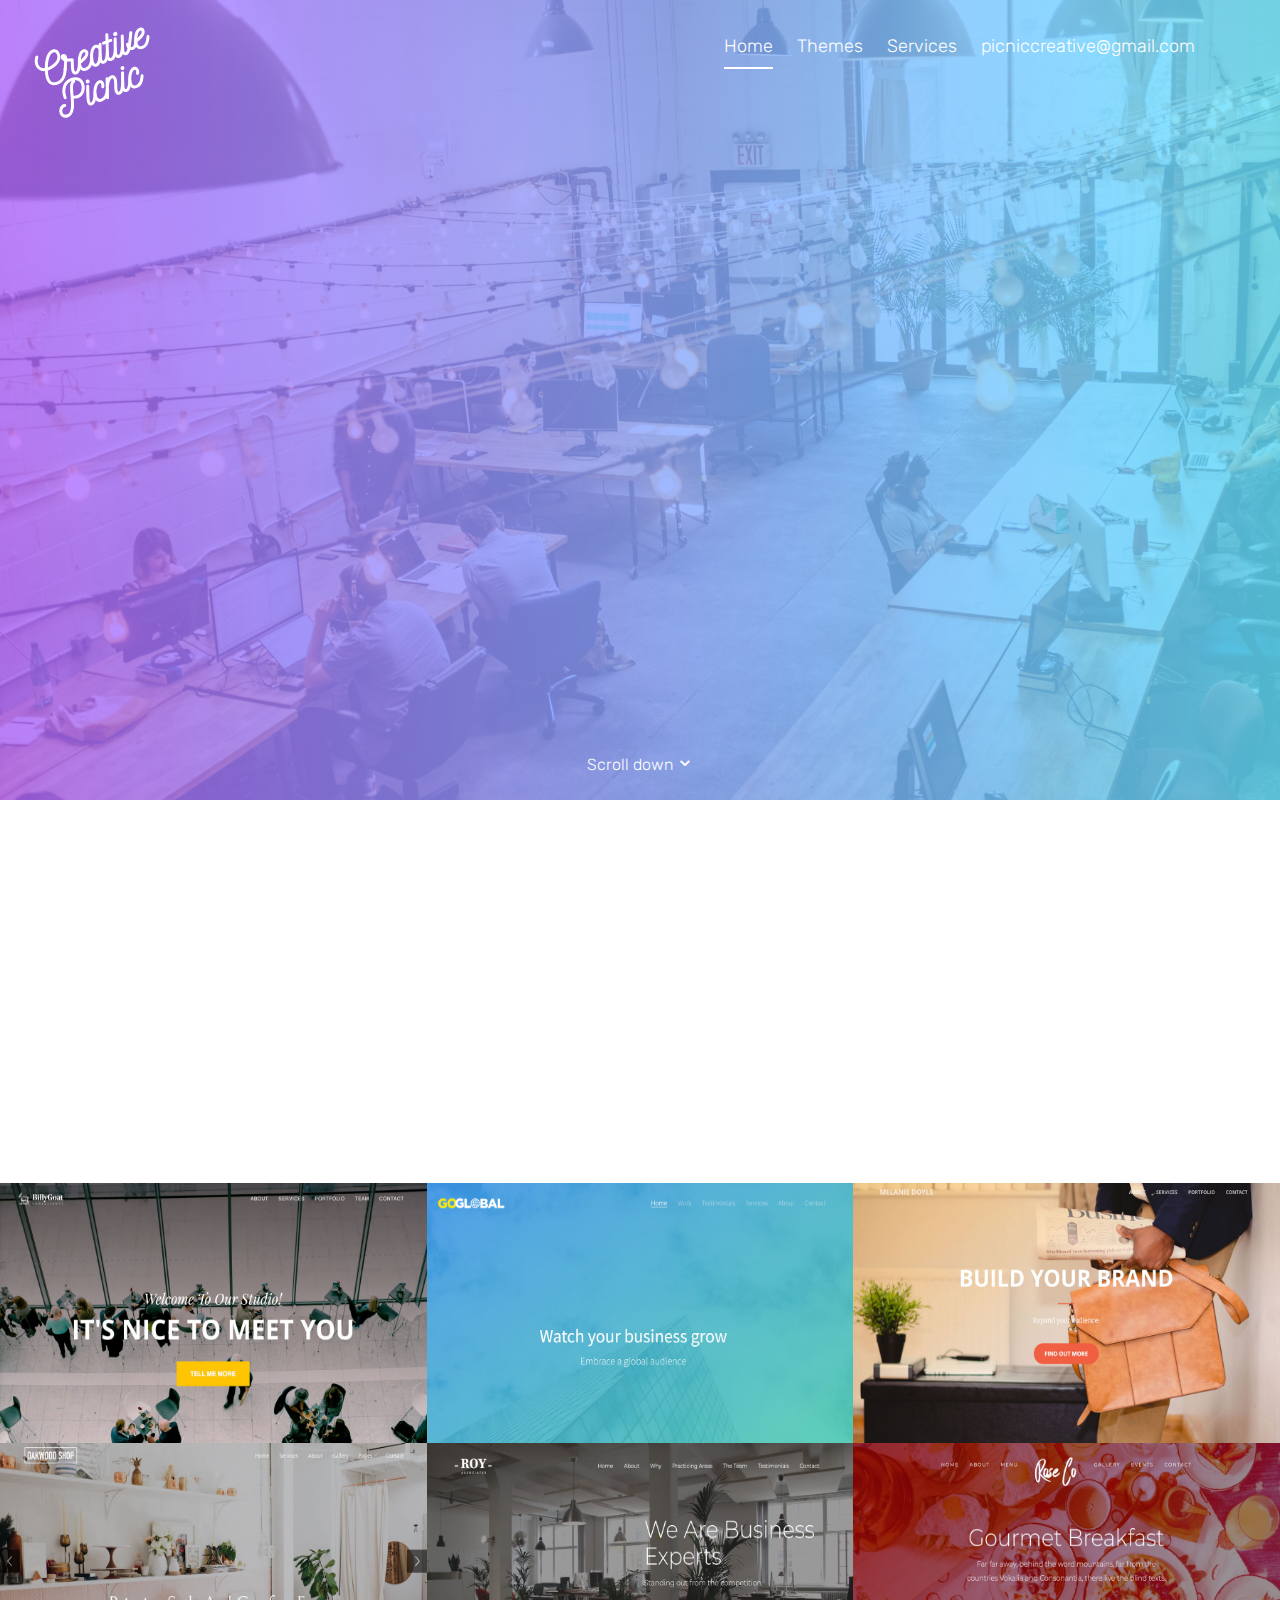
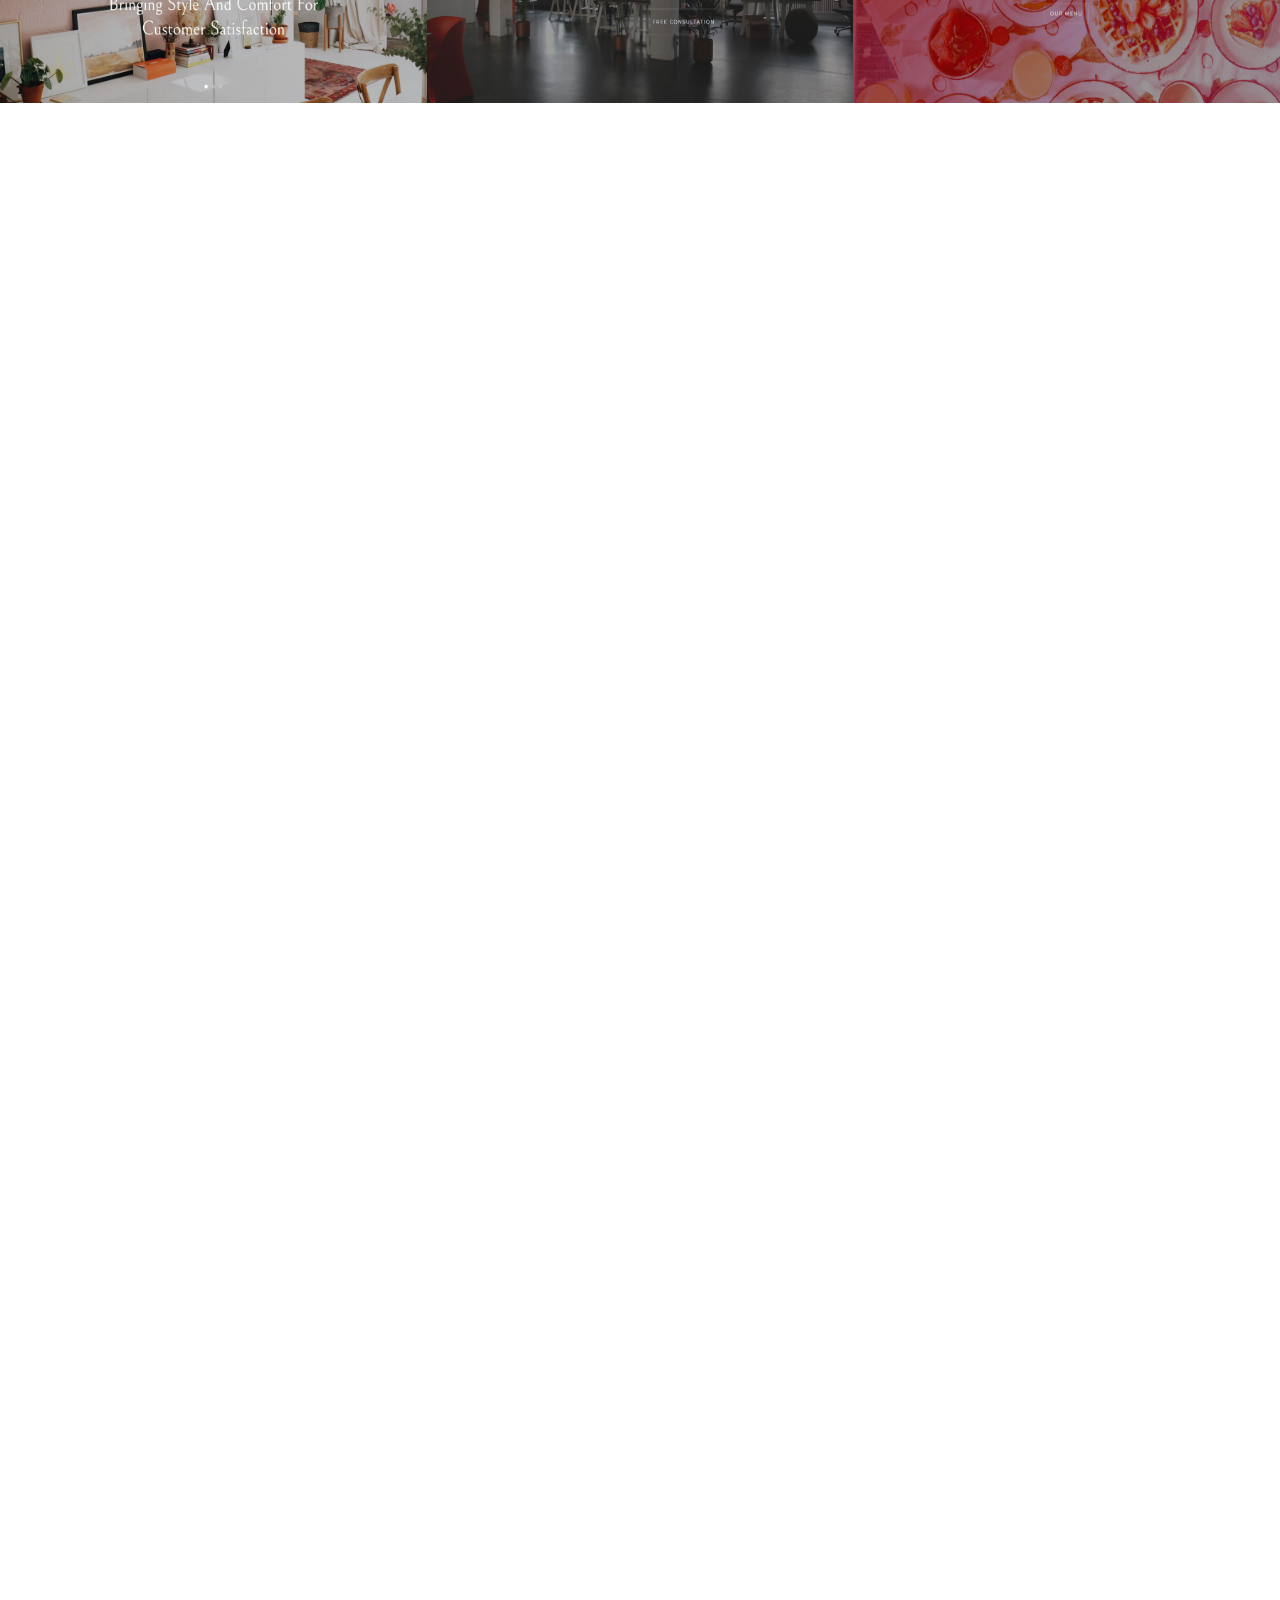
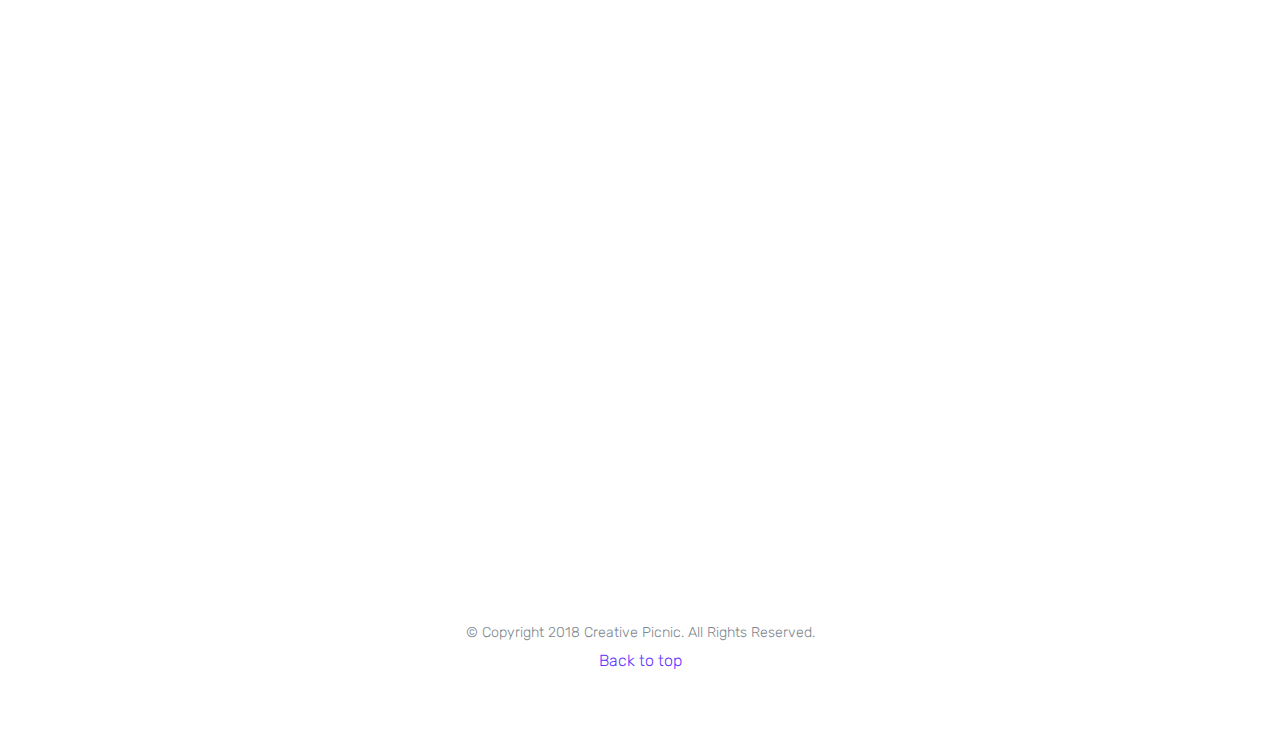
==== commit b8bad320: "Creative Picnic" ====
--- a/index.html
+++ b/index.html
@@ -76,56 +76,56 @@
       </div>
       <div class="row probootstrap-gutter0">
         <div class="col-md-4 col-sm-6">
-          <a href="portfolio-single.html" class="probootstrap-hover-overlay">
-            <img src="img/img_1.jpg" alt="Image" class="img-responsive">
-            <div class="probootstrap-text-overlay">
-              <h3>Beautiful Office</h3>
-              <p>Website, Photography</p>
-            </div>
-          </a>
-        </div>
-        <div class="col-md-4 col-sm-6">
-          <a href="portfolio-single.html" class="probootstrap-hover-overlay">
-            <img src="img/img_2.jpg" alt="Free Bootstrap Template by uicookies.com" class="img-responsive">
-            <div class="probootstrap-text-overlay">
-              <h3>Drawning In The Blue Water</h3>
-              <p>Website, Photography</p>
-            </div>
-          </a>
-        </div>
-        <div class="col-md-4 col-sm-6">
-          <a href="portfolio-single.html" class="probootstrap-hover-overlay">
-            <img src="img/img_3.jpg" alt="Free Bootstrap Template by uicookies.com" class="img-responsive">
-            <div class="probootstrap-text-overlay">
-              <h3>Prominent Building</h3>
-              <p>Website, Photography</p>
-            </div>
-          </a>
-        </div>
-        <div class="col-md-4 col-sm-6">
-          <a href="portfolio-single.html" class="probootstrap-hover-overlay">
-            <img src="img/img_4.jpg" alt="Free Bootstrap Template by uicookies.com" class="img-responsive">
-            <div class="probootstrap-text-overlay">
-              <h3>Pink Lips</h3>
-              <p>Website, Photography</p>
-            </div>
-          </a>
-        </div>
-        <div class="col-md-4 col-sm-6">
-          <a href="portfolio-single.html" class="probootstrap-hover-overlay">
-            <img src="img/img_5.jpg" alt="Free Bootstrap Template by uicookies.com" class="img-responsive">
-            <div class="probootstrap-text-overlay">
-              <h3>House With Orange Window</h3>
-              <p>Website, Photography</p>
-            </div>
-          </a>
-        </div>
-        <div class="col-md-4 col-sm-6">
-          <a href="portfolio-single.html" class="probootstrap-hover-overlay">
-            <img src="img/img_6.jpg" alt="Free Bootstrap Template by uicookies.com" class="img-responsive">
-            <div class="probootstrap-text-overlay">
-              <h3>Explorer Guy In The East</h3>
-              <p>Website, Photography</p>
+          <a href="https://creativepicnic.github.io/theme1" class="probootstrap-hover-overlay">
+            <img src="img/billygoat.jpg" alt="Image" class="img-responsive">
+            <div class="probootstrap-text-overlay">
+              <h3>Example Business Theme</h3>
+              <p>Associations, Studios, Consultancy</p>
+            </div>
+          </a>
+        </div>
+        <div class="col-md-4 col-sm-6">
+          <a href="https://creativepicnic.github.io/theme2" class="probootstrap-hover-overlay">
+            <img src="img/goglobal.jpg" alt="Image" class="img-responsive">
+            <div class="probootstrap-text-overlay">
+              <h3>Example Corporate Theme</h3>
+              <p>Corporations, Technology, Startups</p>
+            </div>
+          </a>
+        </div>
+        <div class="col-md-4 col-sm-6">
+          <a href="https://creativepicnic.github.io/theme3" class="probootstrap-hover-overlay">
+            <img src="img/melanie.jpg" alt="Image" class="img-responsive">
+            <div class="probootstrap-text-overlay">
+              <h3>Example Creative Theme</h3>
+              <p>Portfolio, Photography, Sole Trader</p>
+            </div>
+          </a>
+        </div>
+        <div class="col-md-4 col-sm-6">
+          <a href="https://creativepicnic.github.io/theme5" class="probootstrap-hover-overlay">
+            <img src="img/Oakwood.jpg" alt="Image" class="img-responsive">
+            <div class="probootstrap-text-overlay">
+              <h3>Example Design Theme</h3>
+              <p>Artisan, Store, Interior Design</p>
+            </div>
+          </a>
+        </div>
+        <div class="col-md-4 col-sm-6">
+          <a href="https://creativepicnic.github.io/theme6" class="probootstrap-hover-overlay">
+            <img src="img/royassociates.jpg" alt="Image" class="img-responsive">
+            <div class="probootstrap-text-overlay">
+              <h3>Example Associate Theme</h3>
+              <p>Legal, Finance, Consultancy</p>
+            </div>
+          </a>
+        </div>
+        <div class="col-md-4 col-sm-6">
+          <a href="https://creativepicnic.github.io/theme7" class="probootstrap-hover-overlay">
+            <img src="img/roseco.jpg" alt="Image" class="img-responsive">
+            <div class="probootstrap-text-overlay">
+              <h3>Example Restaurant Theme</h3>
+              <p>Cafes, Restaurants, Catering</p>
             </div>
           </a>
         </div>
@@ -160,7 +160,7 @@
         </div>
         <div class="col-md-4 probootstrap-animate">
           <div class="probootstrap-box">
-              <div class="icon text-center"><i class="icon-desktop"></i></div>
+              <div class="icon text-center"><i class="icon-lightbulb"></i></div>
               <h3>Marketing</h3>
               <p>Struggling with what to write to sell your business? We can help! We have an excellent copywriter who will fill in the blanks for you! Just give us a direction, and we will craft SEO friendly, engaging copy that will draw your customers in and grow your business!</p>
               <ul class="text-left with-icon colored">
@@ -172,7 +172,7 @@
         </div>
         <div class="col-md-4 probootstrap-animate">
           <div class="probootstrap-box">
-              <div class="icon text-center"><i class="icon-lightbulb"></i></div>
+              <div class="icon text-center"><i class="icon-desktop"></i></div>
               <h3>Social Media</h3>
               <p>The secret to growing your social media presence is consistency. Our package offers a custom number of on brand posts to be used to sell your business and showcase your new website and brand! This package compliments our web and branding packages.</p>
               <ul class="text-left with-icon colored">
--- a/css/style.css
+++ b/css/style.css
@@ -1884,6 +1884,11 @@
   color: #DDD;
 }
 
+/*TEMPLATE IMAGE HEIGHT EQUALIZER*/
+.probootstrap-gutter0 img{
+  height: 260px;
+}
+
 .probootstrap-gutter0 > div[class*='col-'] {
   padding-right: 0px;
   padding-left: 0px;
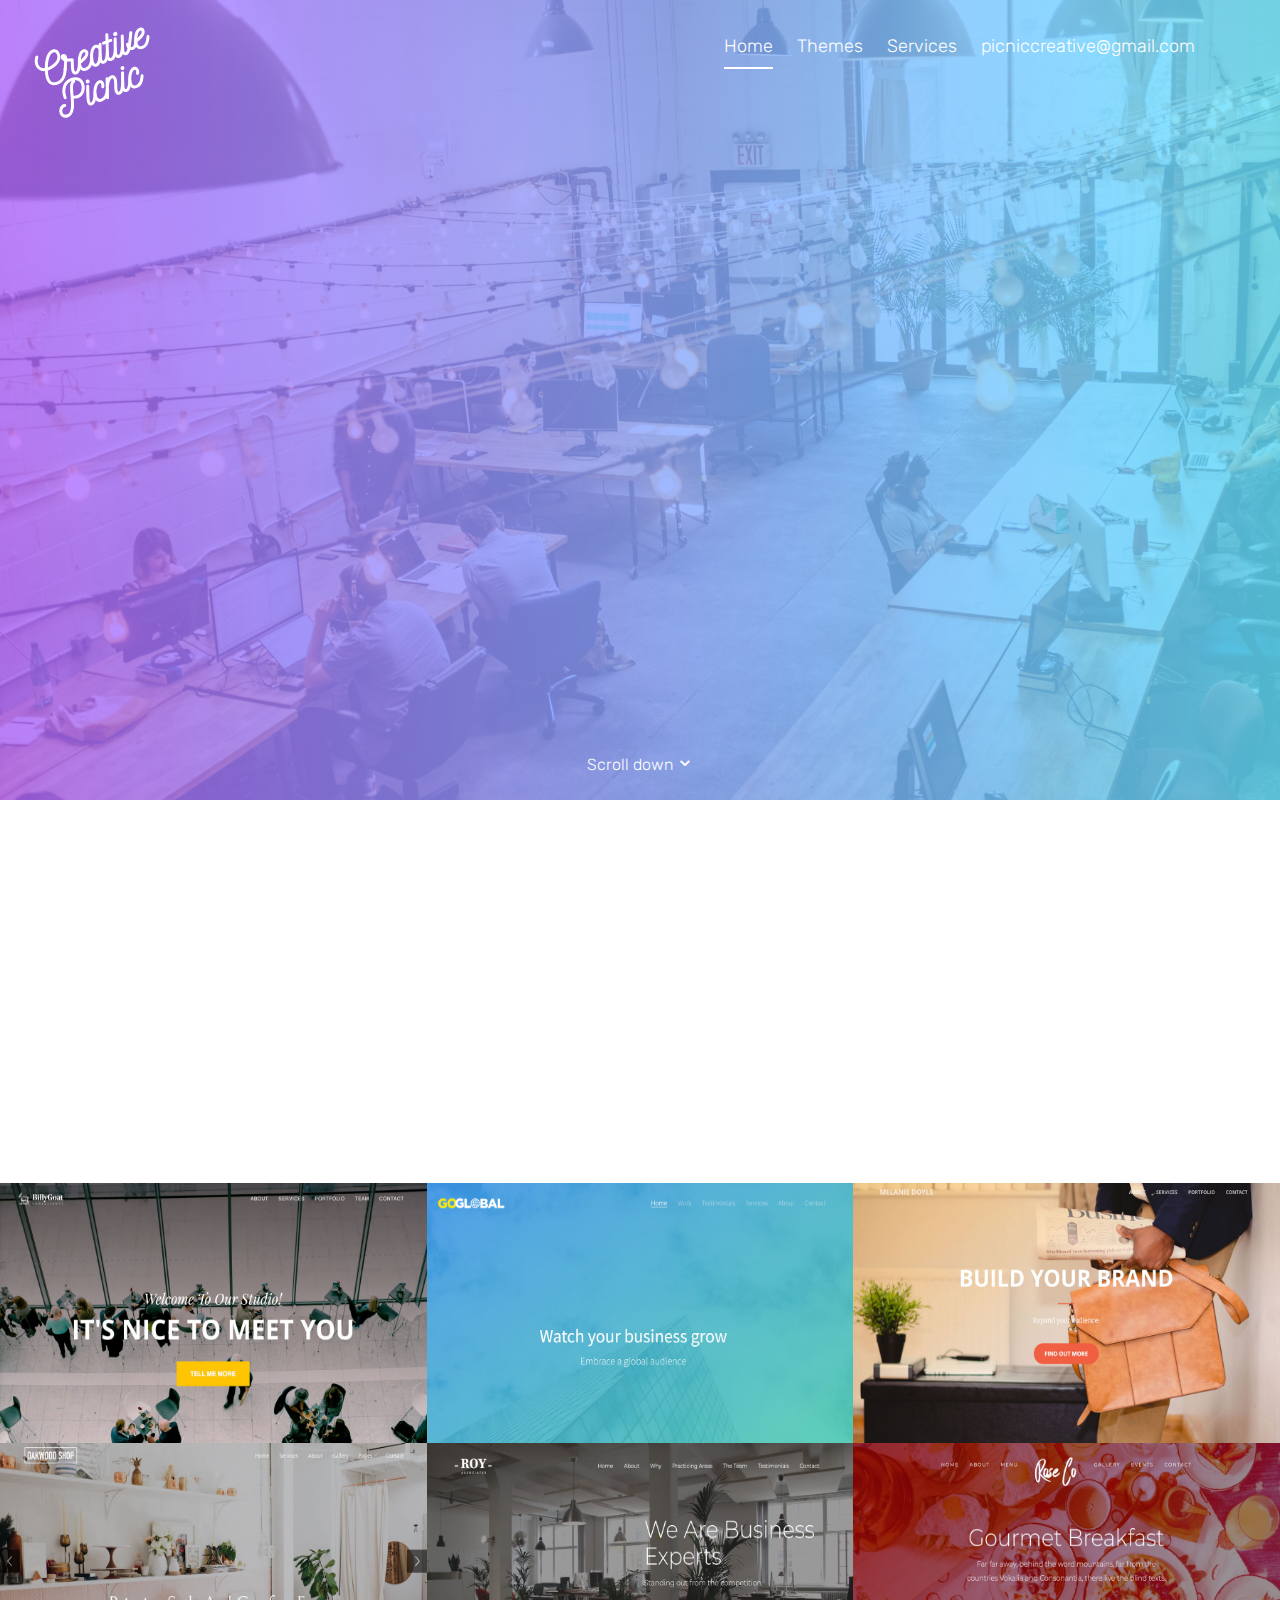
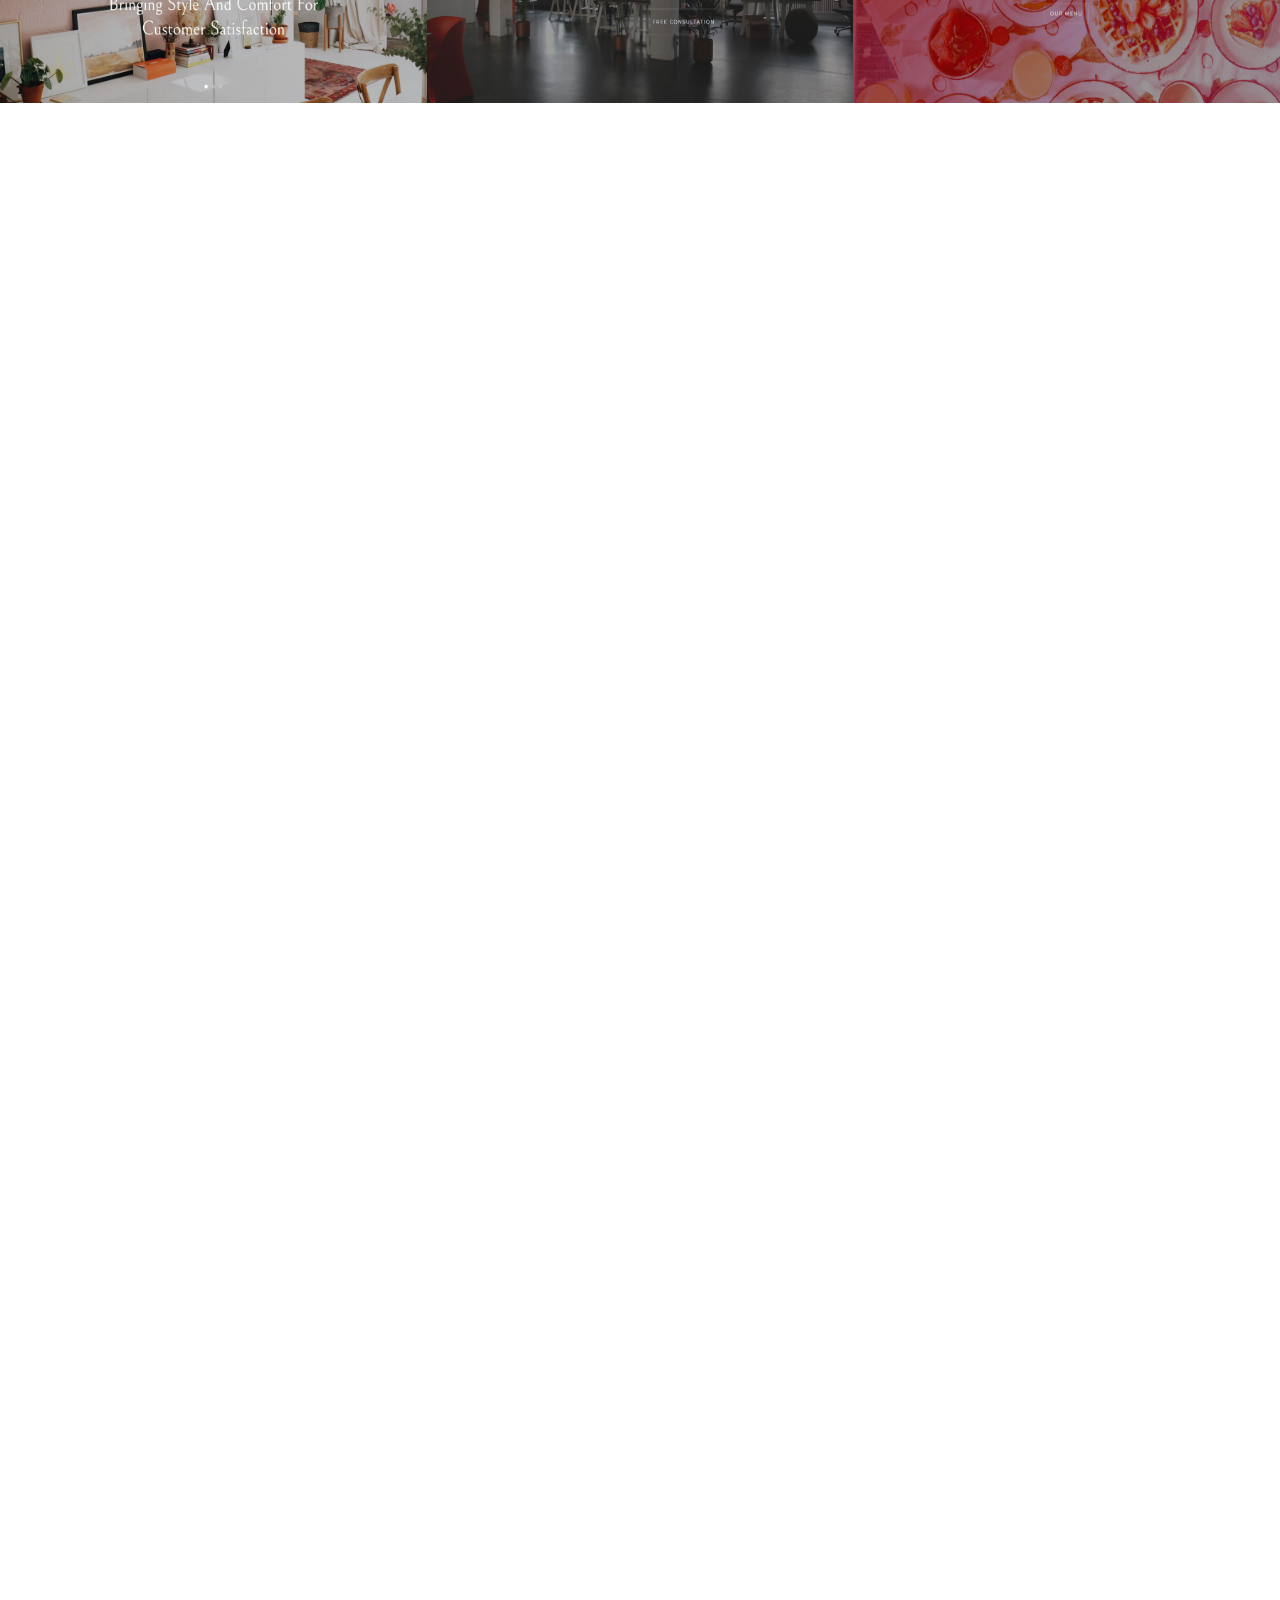
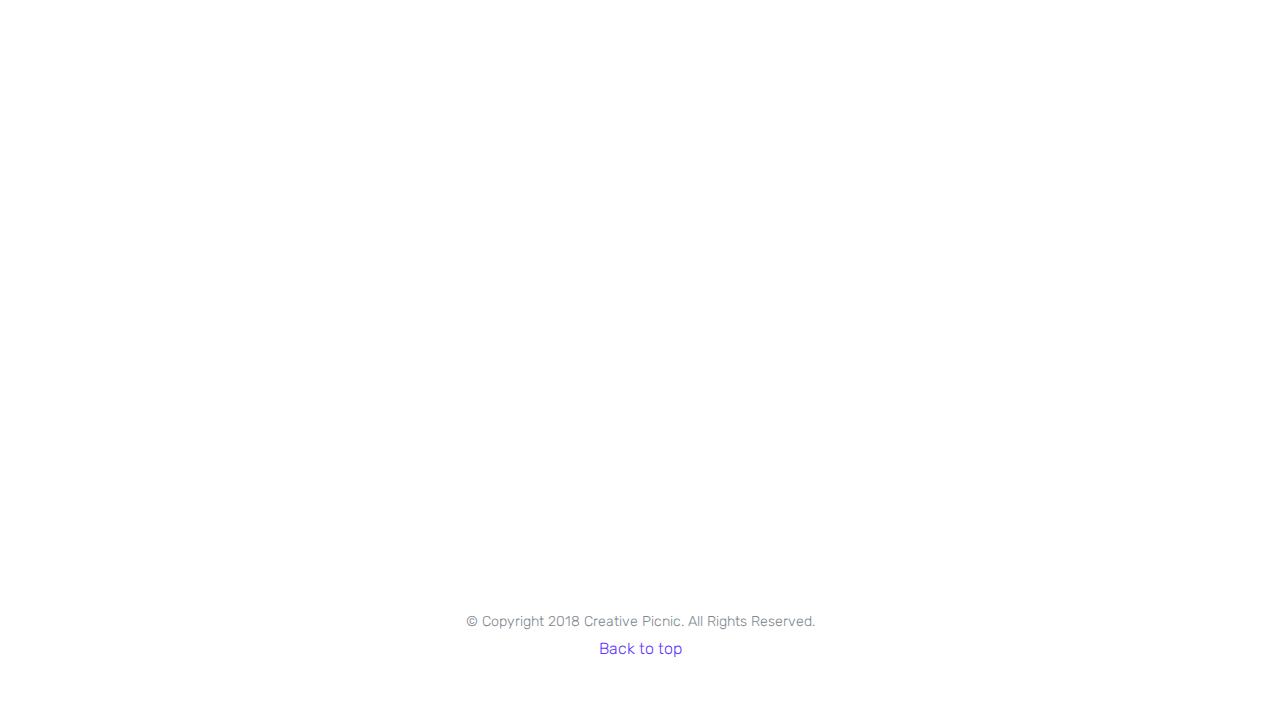
==== commit 77c50396: "Creative Picnic" ====
--- a/index.html
+++ b/index.html
@@ -198,7 +198,8 @@
       <div class="row">
         <div class="col-md-4 col-md-offset-4 probootstrap-animate">
           <p class="text-center">
-            <a href="#" class="btn btn-primary btn-md btn-block" role="button">picniccreative@gmail.com</a>
+            <!--<a href="#" class="btn btn-primary btn-md btn-block" role="button">picniccreative@gmail.com</a>-->
+            <a href="mailto:picniccreative@gmail.com" class="calltoaction">picniccreative@gmail.com</a>
           </p>
         </div>
       </div>
--- a/css/style.css
+++ b/css/style.css
@@ -2059,3 +2059,16 @@
     width: 100%;
   }
 }
+
+.calltoaction {
+  font-size: 20px;
+  font-weight: 400;
+  border: 2px #6233ff solid;
+  padding: 20px 30px 20px 30px;
+  color: #6233ff;
+}
+
+.calltoaction:hover {
+  color: #6233ff;
+}
+
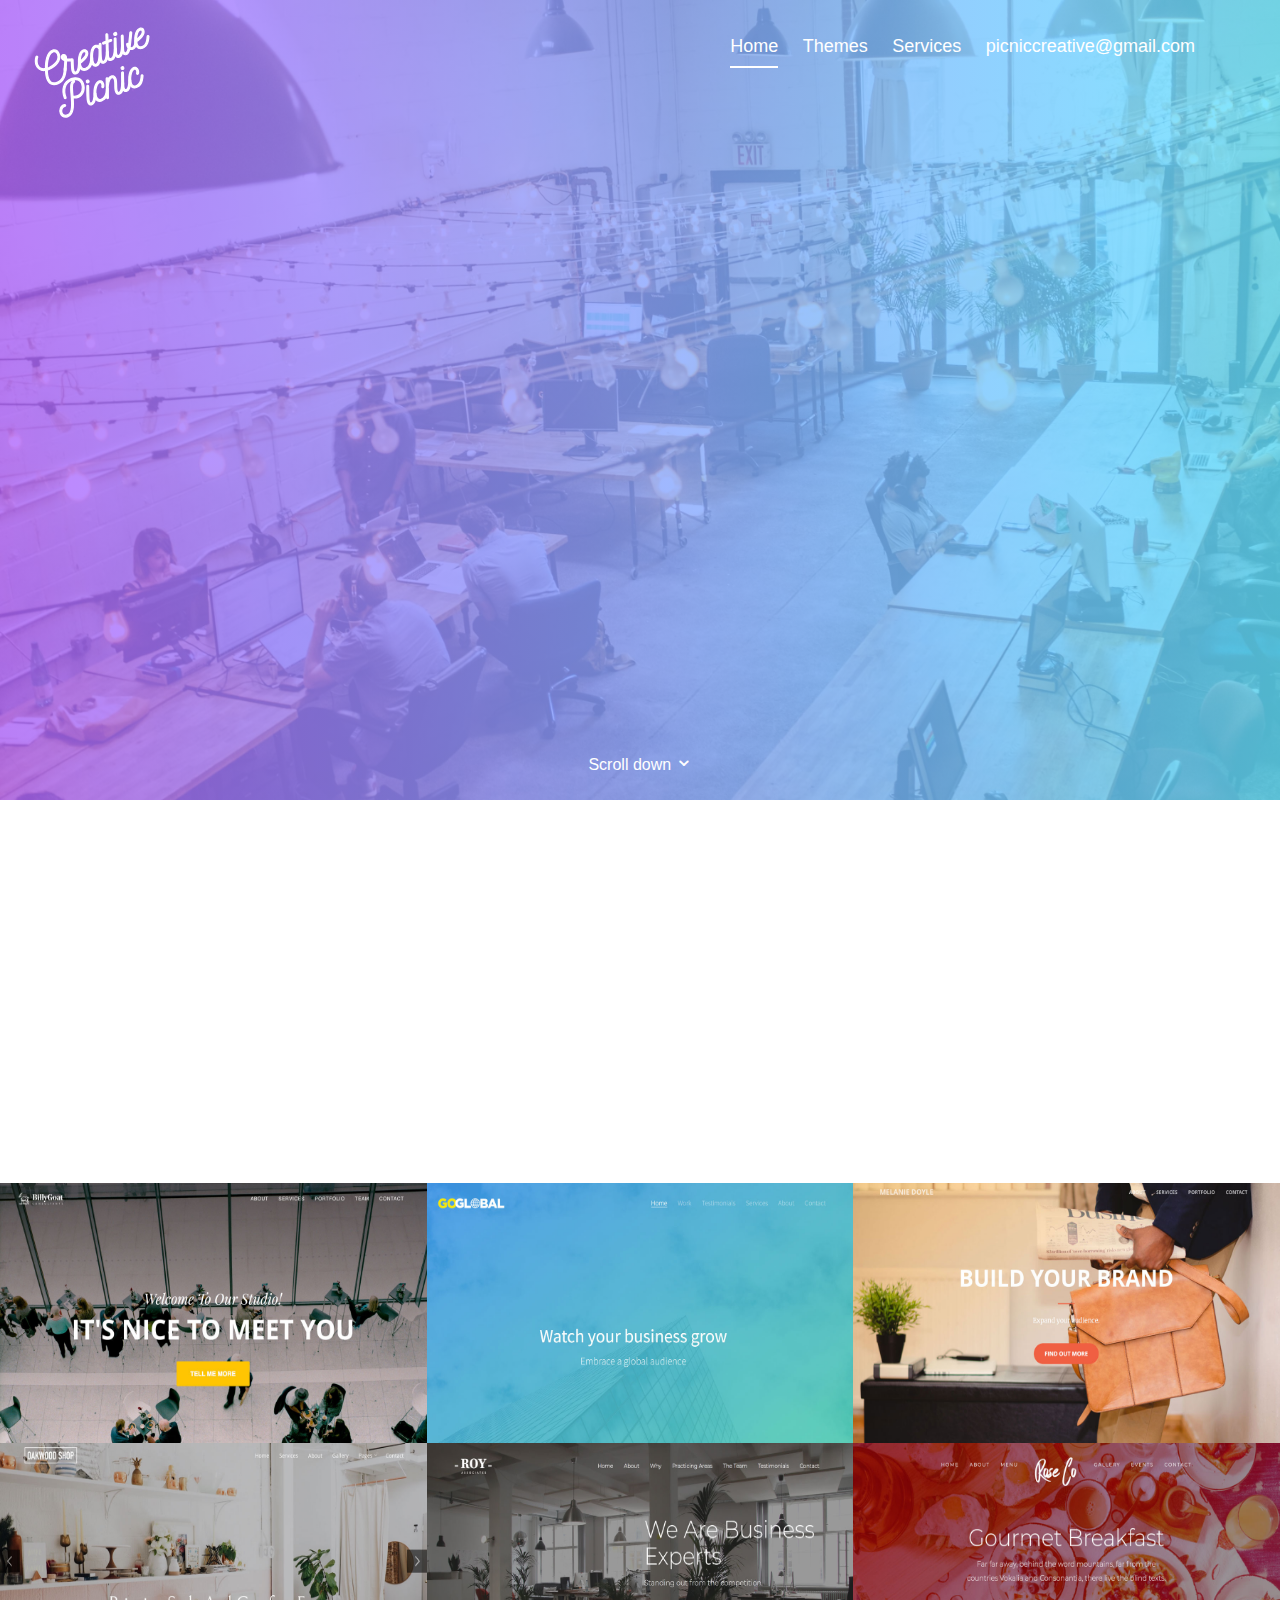
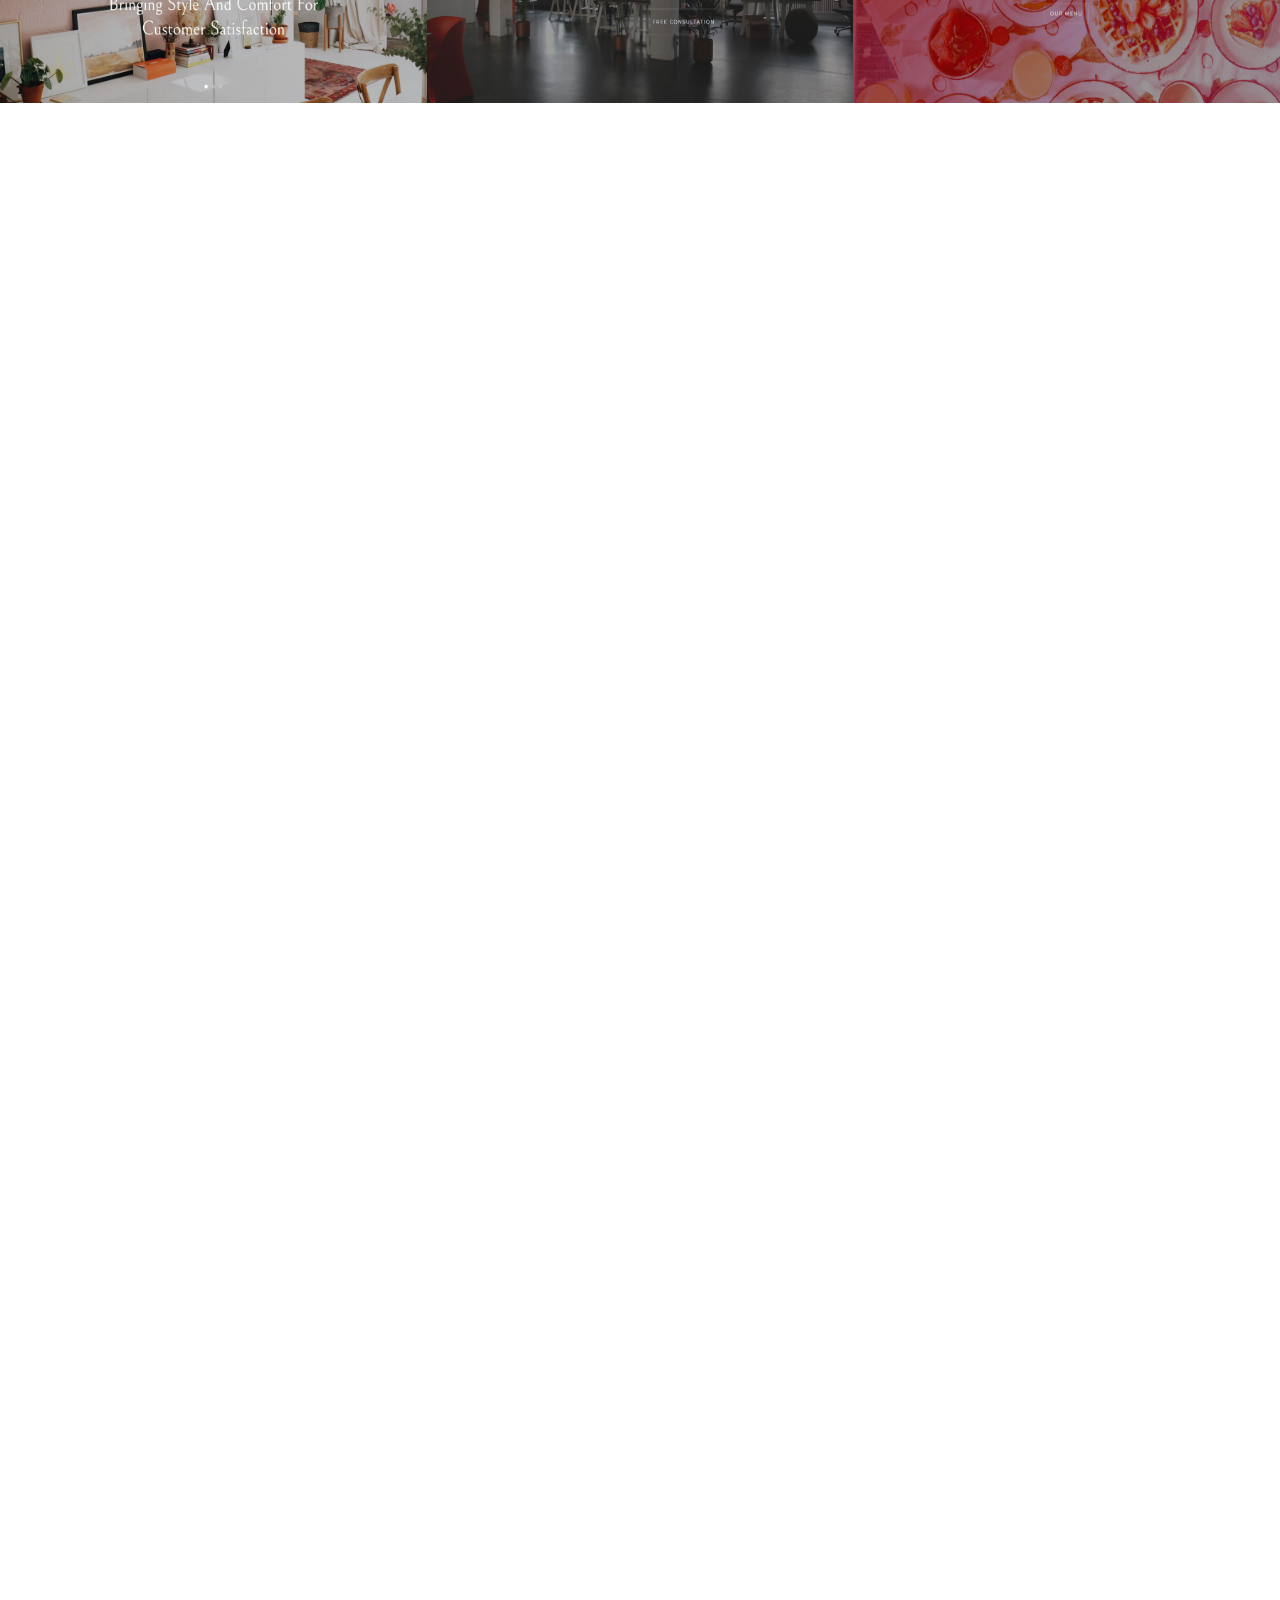
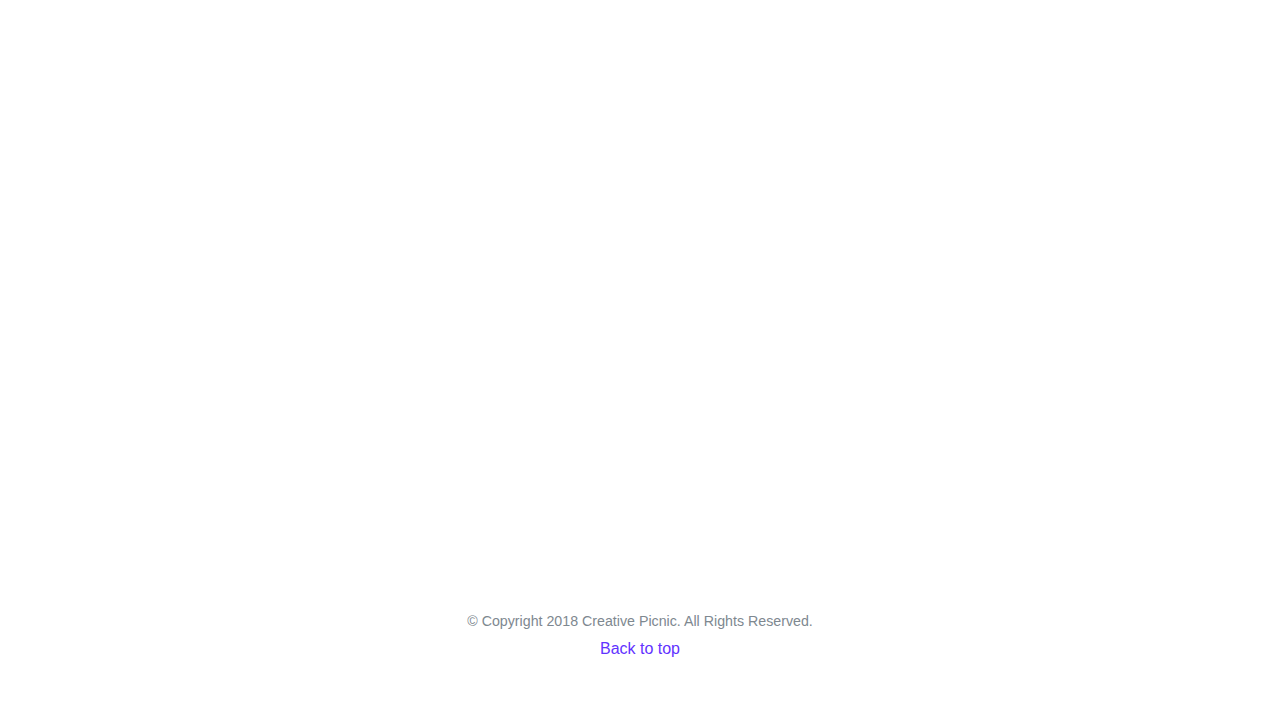
==== commit 5dc00377: "Add files via upload" ====
--- a/index.html
+++ b/index.html
@@ -3,9 +3,8 @@
   <head>
     <meta charset="utf-8">
     <meta name="viewport" content="width=device-width, initial-scale=1">
-    <title>Creative Picnic</title>
-    <meta name="description" content="Free Bootstrap Theme by uicookies.com">
-    <meta name="keywords" content="free website templates, free bootstrap themes, free template, free bootstrap, free website template">
+    <title>Creative Picnic | Web Design and Development</title>
+    <meta name="description" content="Complete Web Design and Development solutions for your business.>
     
     <link href="https://fonts.googleapis.com/css?family=Rubik:300,400,500" rel="stylesheet"> 
     <link rel="stylesheet" href="css/styles-merged.css">
@@ -77,7 +76,7 @@
       <div class="row probootstrap-gutter0">
         <div class="col-md-4 col-sm-6">
           <a href="https://creativepicnic.github.io/theme1" class="probootstrap-hover-overlay">
-            <img src="img/billygoat.jpg" alt="Image" class="img-responsive">
+            <img src="img/billygoat.jpg" alt="Billygoat Theme" class="img-responsive">
             <div class="probootstrap-text-overlay">
               <h3>Example Business Theme</h3>
               <p>Associations, Studios, Consultancy</p>
@@ -86,7 +85,7 @@
         </div>
         <div class="col-md-4 col-sm-6">
           <a href="https://creativepicnic.github.io/theme2" class="probootstrap-hover-overlay">
-            <img src="img/goglobal.jpg" alt="Image" class="img-responsive">
+            <img src="img/goglobal.jpg" alt="Go Global Theme" class="img-responsive">
             <div class="probootstrap-text-overlay">
               <h3>Example Corporate Theme</h3>
               <p>Corporations, Technology, Startups</p>
@@ -95,7 +94,7 @@
         </div>
         <div class="col-md-4 col-sm-6">
           <a href="https://creativepicnic.github.io/theme3" class="probootstrap-hover-overlay">
-            <img src="img/melanie.jpg" alt="Image" class="img-responsive">
+            <img src="img/melanie.jpg" alt="Creative Theme" class="img-responsive">
             <div class="probootstrap-text-overlay">
               <h3>Example Creative Theme</h3>
               <p>Portfolio, Photography, Sole Trader</p>
@@ -104,7 +103,7 @@
         </div>
         <div class="col-md-4 col-sm-6">
           <a href="https://creativepicnic.github.io/theme5" class="probootstrap-hover-overlay">
-            <img src="img/Oakwood.jpg" alt="Image" class="img-responsive">
+            <img src="img/Oakwood.jpg" alt="Oakwood Theme" class="img-responsive">
             <div class="probootstrap-text-overlay">
               <h3>Example Design Theme</h3>
               <p>Artisan, Store, Interior Design</p>
@@ -113,7 +112,7 @@
         </div>
         <div class="col-md-4 col-sm-6">
           <a href="https://creativepicnic.github.io/theme6" class="probootstrap-hover-overlay">
-            <img src="img/royassociates.jpg" alt="Image" class="img-responsive">
+            <img src="img/royassociates.jpg" alt="Roy Associates Theme" class="img-responsive">
             <div class="probootstrap-text-overlay">
               <h3>Example Associate Theme</h3>
               <p>Legal, Finance, Consultancy</p>
@@ -122,7 +121,7 @@
         </div>
         <div class="col-md-4 col-sm-6">
           <a href="https://creativepicnic.github.io/theme7" class="probootstrap-hover-overlay">
-            <img src="img/roseco.jpg" alt="Image" class="img-responsive">
+            <img src="img/roseco.jpg" alt="Rose Co Theme" class="img-responsive">
             <div class="probootstrap-text-overlay">
               <h3>Example Restaurant Theme</h3>
               <p>Cafes, Restaurants, Catering</p>
--- a/css/custom.css
+++ b/css/custom.css
@@ -7,7 +7,7 @@
 	height: 125px;
 	width: 125px;
 }
-/* Logo iPad*/
+/* iPad*/
 @media only screen 
 and (min-device-width : 768px) 
 and (max-device-width : 1024px) 
@@ -19,7 +19,7 @@
 	}
 }
 
-/* Logo iPhone 6,7,8*/
+/* iPhone 6,7,8*/
 @media only screen 
 and (min-device-width : 375px) 
 and (max-device-width : 667px) { 
@@ -30,4 +30,10 @@
 		height: 100px;
 		width: 100px;
 	}
+
+	/*TEMPLATE IMAGE HEIGHT EQUALIZER*/
+	
+	.probootstrap-gutter0 img{
+  	  height: 200px;
+	}
 }